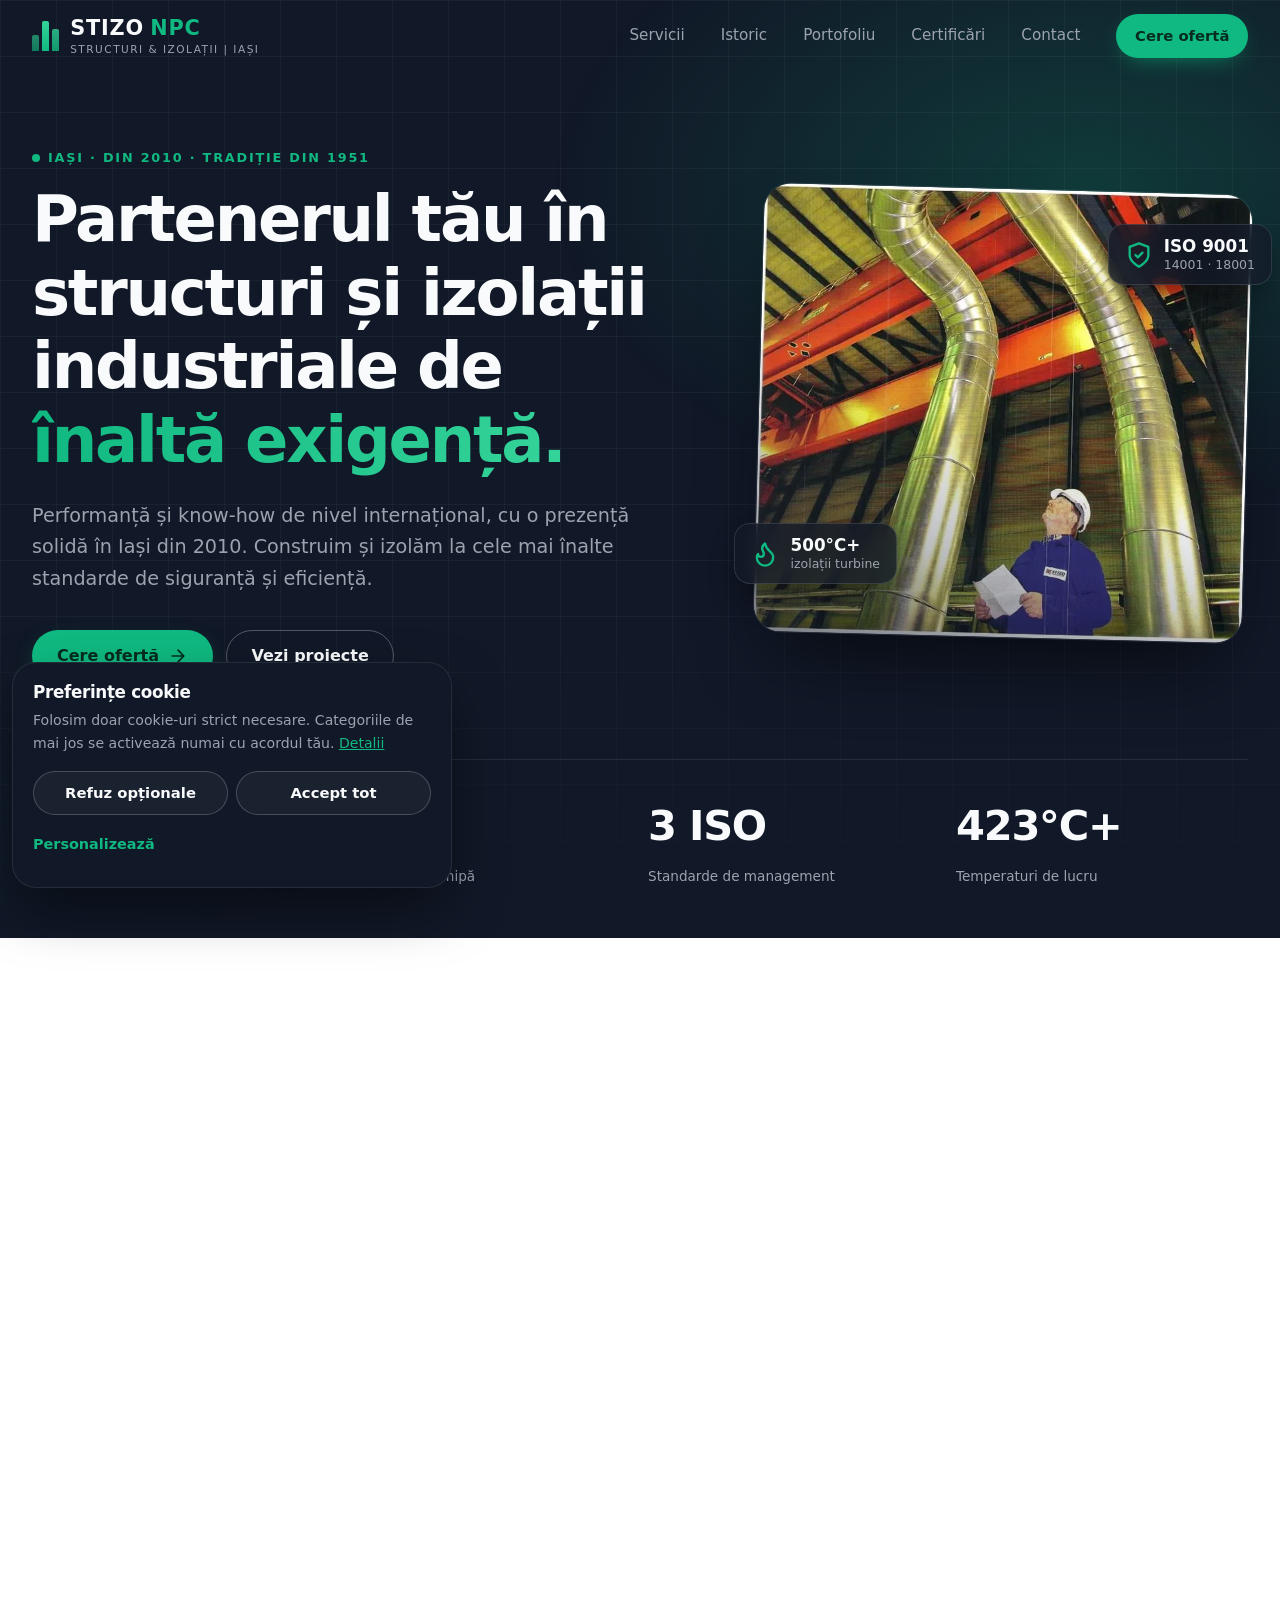
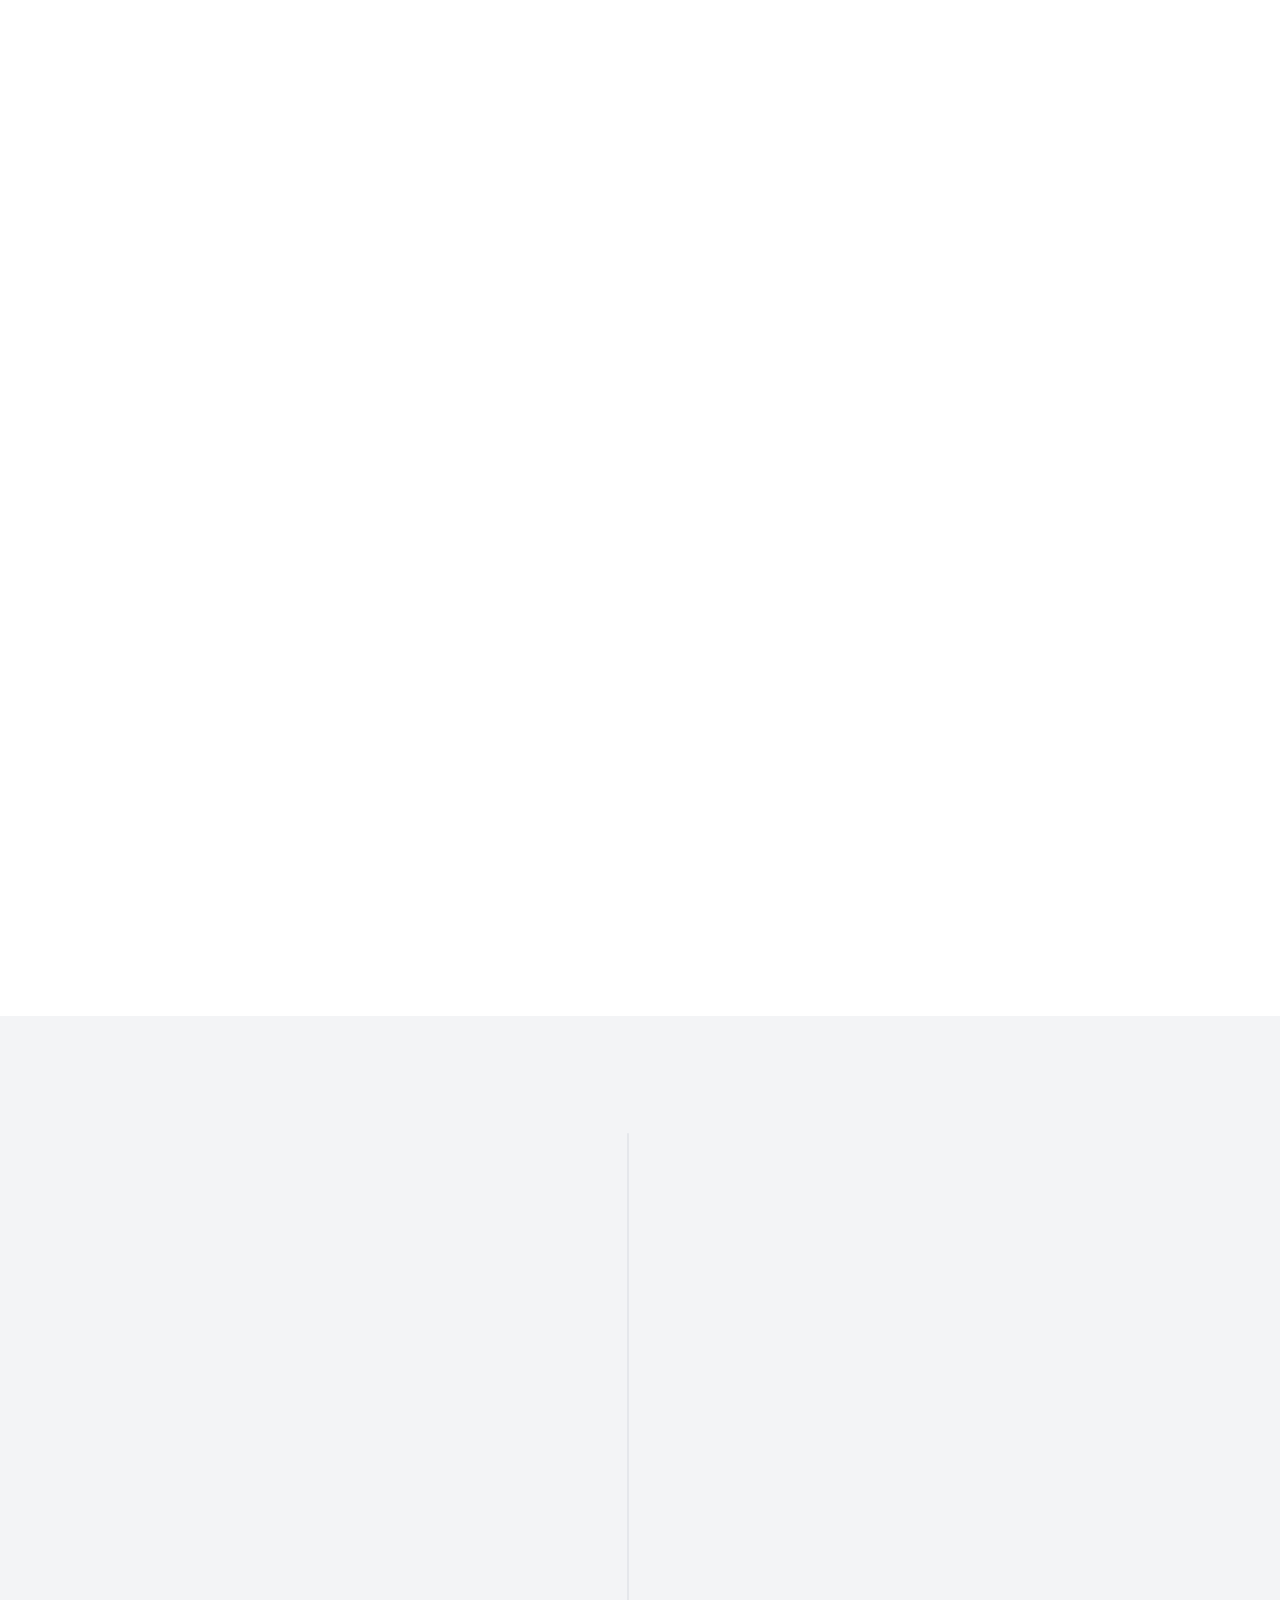
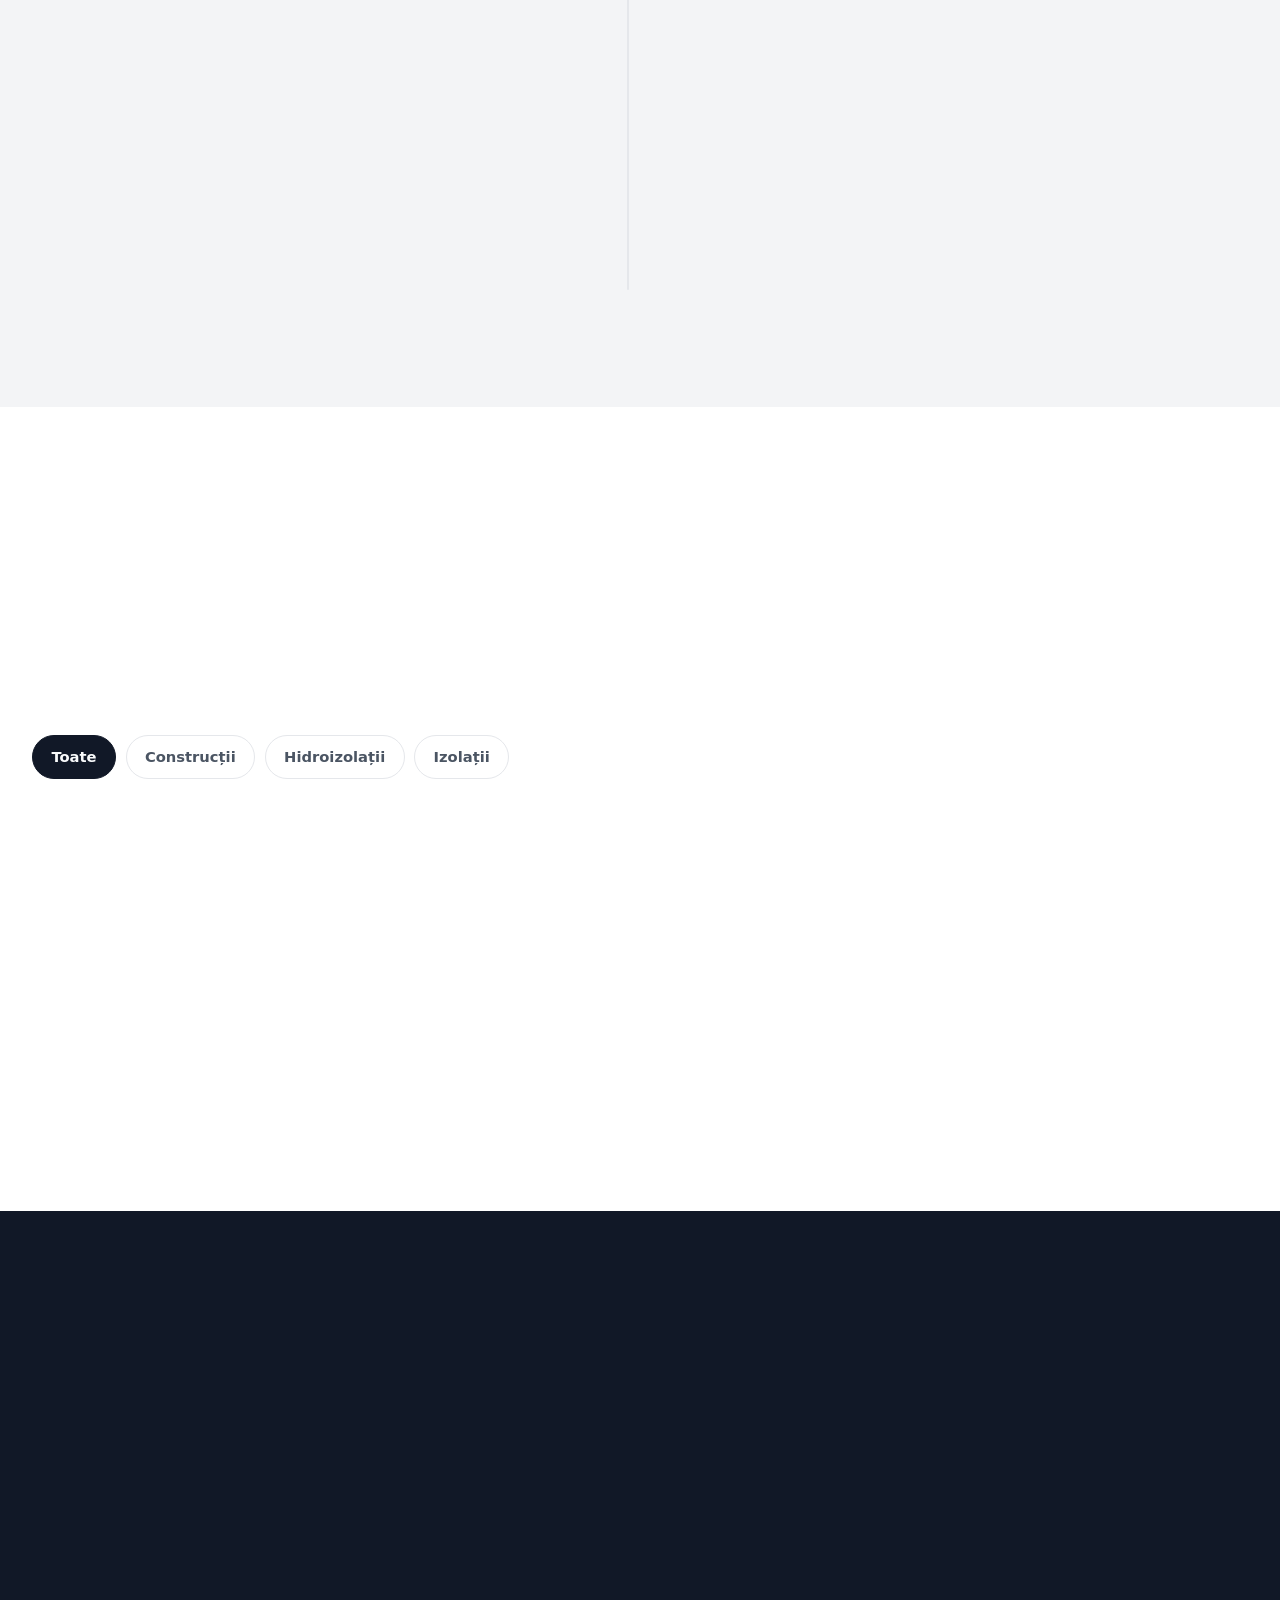
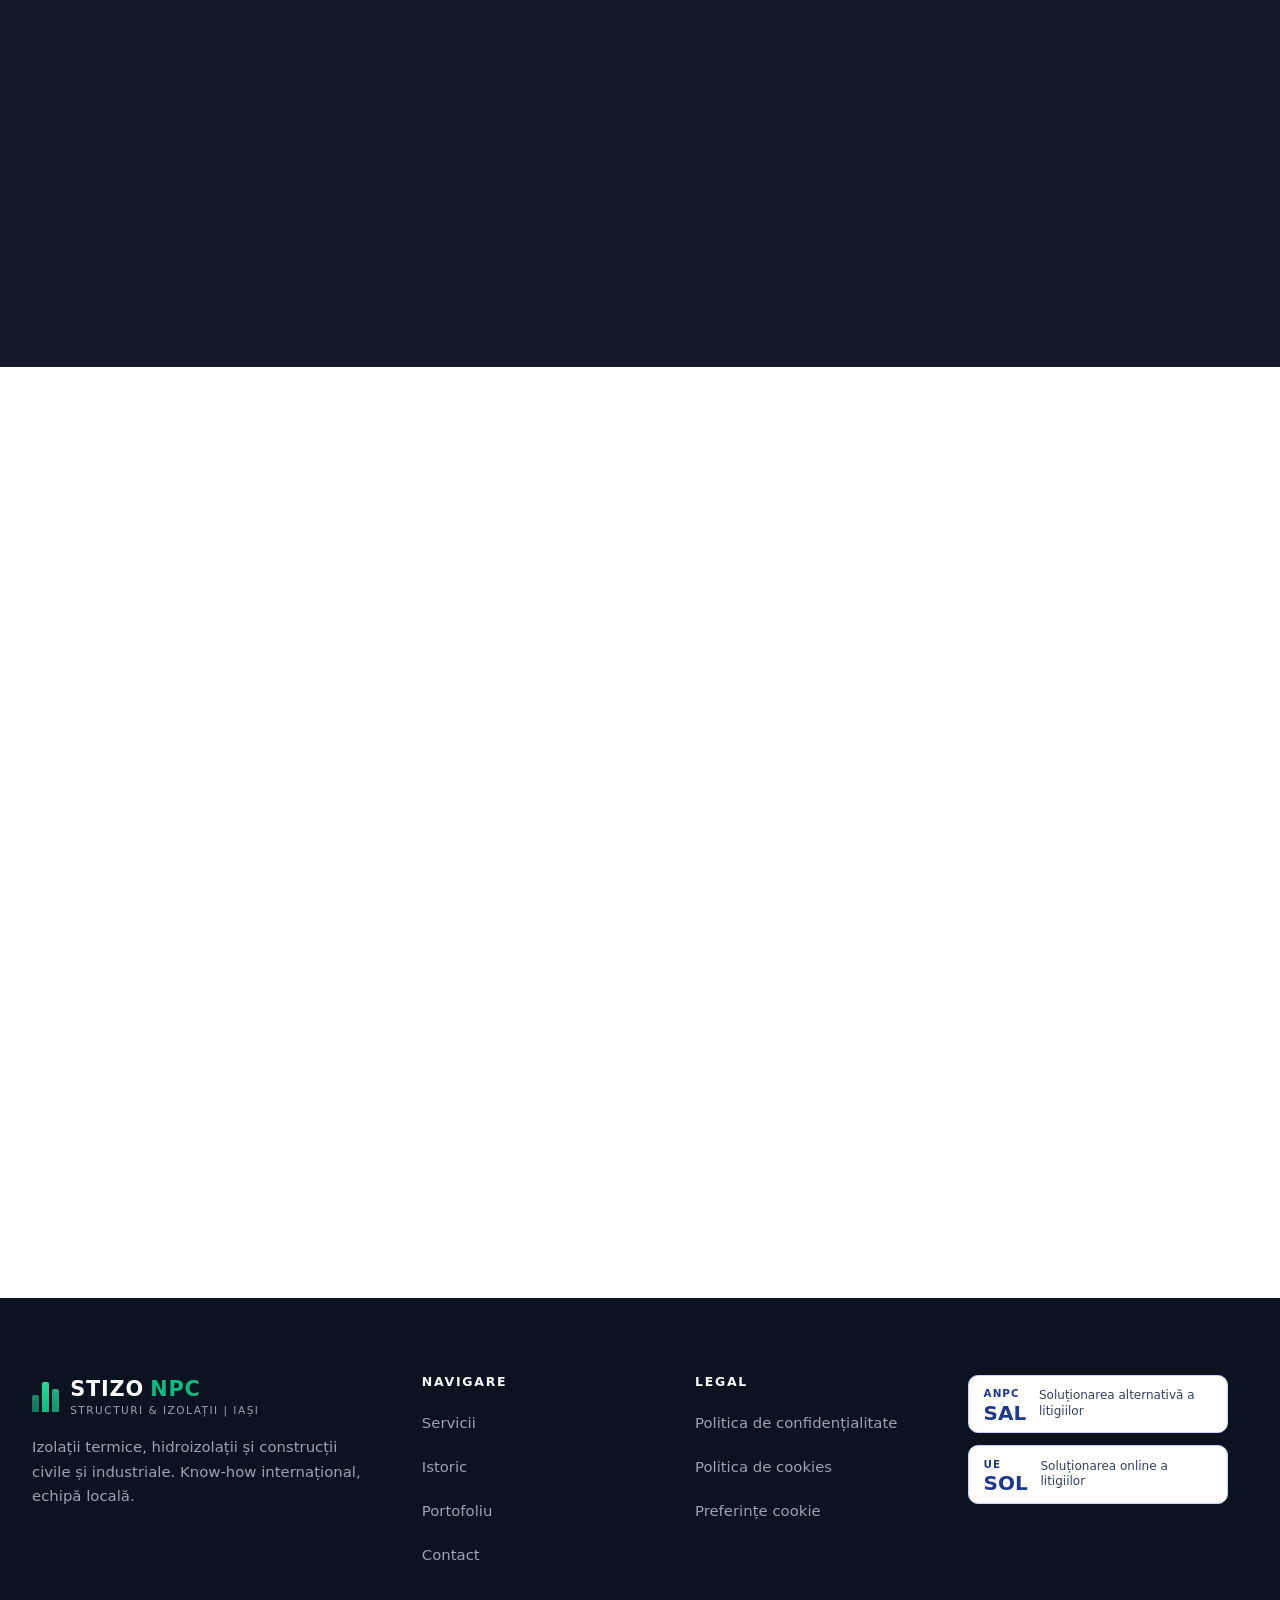
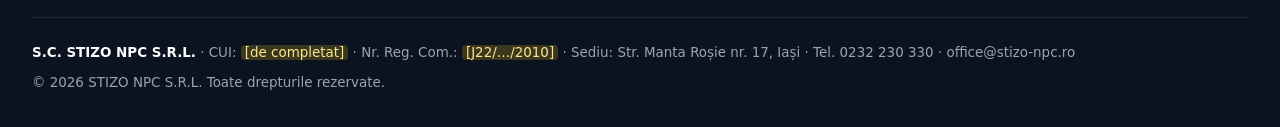
==== stizo-npc/index.html @ 478ee87b "Add STIZO NPC one-page static website Landing page for STIZO NPC Iași built from the company brochur" ====
<!DOCTYPE html>
<html lang="ro">
<head>
  <meta charset="UTF-8">
  <meta name="viewport" content="width=device-width, initial-scale=1">
  <title>STIZO NPC Iași – Izolații, hidroizolații și construcții</title>
  <meta name="description" content="STIZO NPC Iași: izolații termice industriale, hidroizolații și construcții la cheie. Know-how din 1951, peste 100 de specialiști, certificări ISO.">
  <meta name="theme-color" content="#111827">
  <link rel="canonical" href="https://www.stizo-npc.ro/">

  <!-- CSP de bază: doar resurse proprii + fonturi Google + serviciul de formular -->
  <meta http-equiv="Content-Security-Policy" content="default-src 'self'; img-src 'self' data:; style-src 'self' https://fonts.googleapis.com; font-src https://fonts.gstatic.com; script-src 'self'; connect-src https://api.web3forms.com; form-action https://api.web3forms.com; base-uri 'self'">

  <!-- Open Graph / Twitter -->
  <meta property="og:type" content="website">
  <meta property="og:locale" content="ro_RO">
  <meta property="og:site_name" content="STIZO NPC">
  <meta property="og:title" content="STIZO NPC – Structuri și izolații de înaltă exigență, Iași">
  <meta property="og:description" content="Izolații termice industriale, hidroizolații și construcții la cheie. Know-how internațional, prezență solidă în Iași din 2010.">
  <meta property="og:url" content="https://www.stizo-npc.ro/">
  <meta property="og:image" content="https://www.stizo-npc.ro/img/hero-izolatii-conducte.webp">
  <meta name="twitter:card" content="summary_large_image">

  <!-- Fonturi: preconnect ca să nu întârzie randarea textului -->
  <link rel="preconnect" href="https://fonts.googleapis.com">
  <link rel="preconnect" href="https://fonts.gstatic.com" crossorigin>
  <link rel="stylesheet" href="https://fonts.googleapis.com/css2?family=Inter:wght@400;500;600;700;800&display=swap">

  <!-- Imaginea hero e LCP-ul paginii: o cerem devreme -->
  <link rel="preload" as="image" href="img/hero-izolatii-conducte.webp" fetchpriority="high">
  <link rel="stylesheet" href="css/style.css">
  <script src="js/main.js" defer></script>

  <!-- Date structurate pentru Google (firmă locală) -->
  <script type="application/ld+json">
  {
    "@context": "https://schema.org",
    "@type": "GeneralContractor",
    "name": "STIZO NPC S.R.L.",
    "slogan": "Partenerul tău în structuri și izolații",
    "url": "https://www.stizo-npc.ro/",
    "image": "https://www.stizo-npc.ro/img/hero-izolatii-conducte.webp",
    "telephone": "+40232230330",
    "email": "office@stizo-npc.ro",
    "foundingDate": "2010",
    "numberOfEmployees": { "@type": "QuantitativeValue", "minValue": 100 },
    "address": {
      "@type": "PostalAddress",
      "streetAddress": "Str. Manta Roșie nr. 17",
      "addressLocality": "Iași",
      "addressRegion": "Iași",
      "addressCountry": "RO"
    },
    "areaServed": "RO",
    "knowsAbout": ["Izolații termice industriale", "Hidroizolații", "Izolații fonice", "Protecție contra incendiilor", "Protecție anticorozivă", "Construcții civile și industriale"]
  }
  </script>
</head>
<body>
  <a href="#main-content" class="skip-link">Sari la conținutul principal</a>

  <!-- Sprite SVG: iconițele se definesc o singură dată și se refolosesc cu <use> -->
  <svg width="0" height="0" class="sr-only" aria-hidden="true">
    <defs>
      <symbol id="i-flame" viewBox="0 0 24 24"><path d="M8.5 14.5A2.5 2.5 0 0 0 11 12c0-1.38-.5-2-1-3-1.07-2.14-.22-4.05 2-6 .5 2.5 2 4.9 4 6.5 2 1.6 3 3.5 3 5.5a7 7 0 1 1-14 0c0-1.15.43-2.29 1-3a2.5 2.5 0 0 0 2.5 2.5z"/></symbol>
      <symbol id="i-drop" viewBox="0 0 24 24"><path d="M12 22a7 7 0 0 0 7-7c0-2-1-3.9-3-5.5s-3.5-4-4-6.5c-.5 2.5-2 4.9-4 6.5C6 11.1 5 13 5 15a7 7 0 0 0 7 7z"/></symbol>
      <symbol id="i-building" viewBox="0 0 24 24"><path d="M6 22V4a2 2 0 0 1 2-2h8a2 2 0 0 1 2 2v18Z"/><path d="M6 12H4a2 2 0 0 0-2 2v6a2 2 0 0 0 2 2h2M18 9h2a2 2 0 0 1 2 2v9a2 2 0 0 1-2 2h-2M10 6h4M10 10h4M10 14h4M10 18h4"/></symbol>
      <symbol id="i-shield" viewBox="0 0 24 24"><path d="M12 22s8-4 8-10V5l-8-3-8 3v7c0 6 8 10 8 10"/><path d="m9 12 2 2 4-4"/></symbol>
      <symbol id="i-leaf" viewBox="0 0 24 24"><path d="M11 20A7 7 0 0 1 9.8 6.1C15.5 5 17 4.48 19 2c1 2 2 4.18 2 8 0 5.5-4.78 10-10 10Z"/><path d="M2 21c0-3 1.85-5.36 5.08-6C9.5 14.52 12 13 13 12"/></symbol>
      <symbol id="i-hat" viewBox="0 0 24 24"><path d="M2 18a1 1 0 0 0 1 1h18a1 1 0 0 0 1-1v-2a1 1 0 0 0-1-1H3a1 1 0 0 0-1 1v2zM10 10V5a1 1 0 0 1 1-1h2a1 1 0 0 1 1 1v5M4 15v-3a6 6 0 0 1 6-6M14 6a6 6 0 0 1 6 6v3"/></symbol>
      <symbol id="i-phone" viewBox="0 0 24 24"><path d="M22 16.92v3a2 2 0 0 1-2.18 2 19.8 19.8 0 0 1-8.63-3.07 19.5 19.5 0 0 1-6-6A19.8 19.8 0 0 1 2.12 4.18 2 2 0 0 1 4.11 2h3a2 2 0 0 1 2 1.72c.13.96.36 1.9.7 2.81a2 2 0 0 1-.45 2.11L8.09 9.91a16 16 0 0 0 6 6l1.27-1.27a2 2 0 0 1 2.11-.45c.91.34 1.85.57 2.81.7A2 2 0 0 1 22 16.92z"/></symbol>
      <symbol id="i-mail" viewBox="0 0 24 24"><rect width="20" height="16" x="2" y="4" rx="2"/><path d="m22 7-8.97 5.7a1.94 1.94 0 0 1-2.06 0L2 7"/></symbol>
      <symbol id="i-pin" viewBox="0 0 24 24"><path d="M20 10c0 6-8 12-8 12s-8-6-8-12a8 8 0 0 1 16 0Z"/><circle cx="12" cy="10" r="3"/></symbol>
      <symbol id="i-arrow" viewBox="0 0 24 24"><path d="M5 12h14M12 5l7 7-7 7"/></symbol>
      <symbol id="i-x" viewBox="0 0 24 24"><path d="M18 6 6 18M6 6l12 12"/></symbol>
      <symbol id="i-left" viewBox="0 0 24 24"><path d="m15 18-6-6 6-6"/></symbol>
      <symbol id="i-right" viewBox="0 0 24 24"><path d="m9 18 6-6-6-6"/></symbol>
      <symbol id="i-images" viewBox="0 0 24 24"><rect width="18" height="18" x="3" y="3" rx="2"/><circle cx="9" cy="9" r="2"/><path d="m21 15-3.09-3.09a2 2 0 0 0-2.82 0L6 21"/></symbol>
      <symbol id="i-check" viewBox="0 0 24 24"><path d="M20 6 9 17l-5-5"/></symbol>
    </defs>
  </svg>

  <!-- ============ NAVBAR ============ -->
  <header class="site-header" id="site-header">
    <div class="container nav">
      <a href="#top" class="logo" aria-label="STIZO NPC – început de pagină">
        <span class="logo-mark" aria-hidden="true"><span></span><span></span><span></span></span>
        <span class="logo-text">
          <span class="logo-name">STIZO<b>NPC</b></span>
          <span class="logo-tag">Structuri &amp; Izolații | Iași</span>
        </span>
      </a>

      <nav class="nav-menu" id="nav-menu" aria-label="Navigare principală">
        <ul>
          <li><a href="#servicii">Servicii</a></li>
          <li><a href="#istoric">Istoric</a></li>
          <li><a href="#portofoliu">Portofoliu</a></li>
          <li><a href="#certificari">Certificări</a></li>
          <li><a href="#contact">Contact</a></li>
        </ul>
        <a href="#contact" class="btn btn-primary btn-sm">Cere ofertă</a>
      </nav>

      <button class="burger" id="burger" type="button" aria-expanded="false" aria-controls="nav-menu" aria-label="Deschide meniul">
        <span></span><span></span><span></span>
      </button>
    </div>
  </header>

  <main id="main-content">

    <!-- ============ HERO ============ -->
    <section class="hero" id="top" aria-labelledby="hero-title">
      <div class="hero-bg" aria-hidden="true"></div>
      <div class="container hero-grid">
        <div class="hero-copy">
          <p class="eyebrow eyebrow-dark"><span class="dot" aria-hidden="true"></span> Iași · din 2010 · tradiție din 1951</p>
          <h1 id="hero-title">Partenerul tău în structuri și izolații industriale de <span class="hl">înaltă exigență.</span></h1>
          <p class="lead">Performanță și know-how de nivel internațional, cu o prezență solidă în Iași din 2010. Construim și izolăm la cele mai înalte standarde de siguranță și eficiență.</p>
          <div class="hero-cta">
            <a href="#contact" class="btn btn-primary">Cere ofertă <svg class="i" aria-hidden="true"><use href="#i-arrow"/></svg></a>
            <a href="#portofoliu" class="btn btn-ghost">Vezi proiecte</a>
          </div>
        </div>

        <div class="hero-visual">
          <figure class="hero-photo">
            <img src="img/hero-izolatii-conducte.webp" width="705" height="648" fetchpriority="high"
                 alt="Specialist STIZO verificând conducte industriale izolate cu manta metalică">
          </figure>
          <div class="float-card fc-1" aria-hidden="true">
            <svg class="i" aria-hidden="true"><use href="#i-flame"/></svg>
            <span><strong>500°C+</strong>izolații turbine</span>
          </div>
          <div class="float-card fc-2" aria-hidden="true">
            <svg class="i" aria-hidden="true"><use href="#i-shield"/></svg>
            <span><strong>ISO 9001</strong>14001 · 18001</span>
          </div>
        </div>
      </div>

      <!-- Bandă cu cifre cheie -->
      <div class="container">
        <dl class="stats">
          <div><dt>Rădăcini în izolații industriale</dt><dd>1951</dd></div>
          <div><dt>Specialiști în echipă</dt><dd><span data-count="100">100</span>+</dd></div>
          <div><dt>Standarde de management</dt><dd><span data-count="3">3</span> ISO</dd></div>
          <div><dt>Temperaturi de lucru</dt><dd><span data-count="500">500</span>°C+</dd></div>
        </dl>
      </div>
    </section>

    <!-- ============ SERVICII ============ -->
    <section class="section" id="servicii" aria-labelledby="servicii-title">
      <div class="container">
        <header class="section-head reveal">
          <p class="eyebrow">Ce facem</p>
          <h2 id="servicii-title">Trei piloni de expertiză</h2>
          <p class="section-lead">Exigențe înalte în materie de calitate, o profundă competență și o preocupare intensă — calități pe care clienții noștri se pot baza.</p>
        </header>

        <div class="bento">
          <article class="card service service-lg reveal">
            <div class="service-media">
              <img src="img/serv-izolatii.webp" width="746" height="326" loading="lazy" decoding="async"
                   alt="Schimbătoare de căldură industriale cu izolație termică și manta din aluminiu">
            </div>
            <div class="service-body">
              <span class="icon-badge"><svg class="i" aria-hidden="true"><use href="#i-flame"/></svg></span>
              <h3>Izolații specializate</h3>
              <p>Termoizolații industriale pentru conducte, rezervoare și turbine la temperaturi de peste 500°C — de la cochilii din fibre minerale și sticlă celulară până la spumă poliuretanică aplicată in situ.</p>
              <ul class="ticks">
                <li>Conducte, rezervoare, armături, instalații-cisternă</li>
                <li>Sisteme de încălzire însoțitoare pe conducte</li>
                <li>Izolații fonice și protecție contra incendiilor</li>
                <li>Protecție anticorozivă și izolații la fațade</li>
              </ul>
            </div>
          </article>

          <article class="card service reveal">
            <div class="service-media">
              <img src="img/serv-hidro.webp" width="346" height="233" loading="lazy" decoding="async"
                   alt="Aplicarea prin sudare a membranei bituminoase pe un acoperiș">
            </div>
            <div class="service-body">
              <span class="icon-badge"><svg class="i" aria-hidden="true"><use href="#i-drop"/></svg></span>
              <h3>Hidroizolații de înaltă exigență</h3>
              <p class="callout"><strong>90%</strong> din pagubele clădirilor vin din hidroizolare insuficientă.</p>
              <ul class="ticks">
                <li>Membrane bituminoase sudabile (poliester / fibră de sticlă)</li>
                <li>Folii PVC și EPDM rezistente la UV</li>
                <li>Acoperișuri industriale, terase, bazine, drenaj</li>
              </ul>
            </div>
          </article>

          <article class="card service reveal">
            <div class="service-media">
              <img src="img/serv-constructii.webp" width="402" height="255" loading="lazy" decoding="async"
                   alt="Clădire industrială cu fațadă din panouri roșii, executată la cheie">
            </div>
            <div class="service-body">
              <span class="icon-badge"><svg class="i" aria-hidden="true"><use href="#i-building"/></svg></span>
              <h3>Construcții &amp; reabilitări</h3>
              <p>Proiecte civile și industriale noi, „la cheie”, mici și mijlocii.</p>
              <ul class="ticks">
                <li>Consolidări și reparații structurale</li>
                <li>Pardoseli industriale, amenajări interioare</li>
                <li>Reabilitare fațade și acoperișuri, modernizări de instalații</li>
              </ul>
            </div>
          </article>
        </div>

        <!-- Procesul de lucru, preluat din mapa de prezentare -->
        <div class="process reveal">
          <h3 class="process-title">Prezenți la fața locului, cu prestații după cerințele clientului</h3>
          <ol class="steps">
            <li><span>01</span>Evaluare și inventariere</li>
            <li><span>02</span>Stabilirea cerințelor tehnice</li>
            <li><span>03</span>Planificare adaptată</li>
            <li><span>04</span>Instalare profesională</li>
            <li><span>05</span>Întreținere, reabilitare și mentenanță</li>
          </ol>
        </div>
      </div>
    </section>

    <!-- ============ ISTORIC ============ -->
    <section class="section section-alt" id="istoric" aria-labelledby="istoric-title">
      <div class="container history">
        <header class="section-head history-head reveal">
          <p class="eyebrow">Cine suntem</p>
          <h2 id="istoric-title">Șapte decenii de know-how, o echipă locală</h2>
          <p class="section-lead">STIZO NPC continuă tradiția unuia dintre cele mai vechi trusturi românești de izolații industriale, îmbogățită cu experiența unui grup european.</p>
          <figure class="history-photo">
            <img src="img/acoperis-industrial.webp" width="699" height="634" loading="lazy" decoding="async"
                 alt="Acoperiș industrial cu hidroizolație și luminatoare">
          </figure>
        </header>

        <ol class="timeline" id="timeline">
          <li class="tl-item reveal">
            <time class="tl-year" datetime="1951">1951</time>
            <h3>Fondarea Trustului de Lucrări Speciale București</h3>
            <p>Activitate principală: lucrările de izolații în industria chimică — rădăcinile noastre în izolații industriale.</p>
          </li>
          <li class="tl-item reveal">
            <time class="tl-year" datetime="1990">1990</time>
            <h3>Restructurare: ia ființă grupul G-STIZO</h3>
            <p>Trustul se reorganizează și își extinde aria de servicii specializate.</p>
          </li>
          <li class="tl-item reveal">
            <time class="tl-year" datetime="2008">2008</time>
            <h3>Integrare în VINCI Energies Germania</h3>
            <p>G+H Isolierung, companie din cadrul VINCI Energies Germania, preia ramura „Izolații” a grupului G-STIZO, care funcționează ca STIZO Industrial Services S.R.L.</p>
          </li>
          <li class="tl-item tl-now reveal">
            <time class="tl-year" datetime="2010">2010</time>
            <h3>Se înființează STIZO NPC în Iași</h3>
            <p>Societate independentă care beneficiază de întregul know-how internațional. Astăzi operăm cu un efectiv de <strong>peste 100 de salariați</strong>.</p>
          </li>
        </ol>
      </div>
    </section>

    <!-- ============ PORTOFOLIU ============ -->
    <section class="section" id="portofoliu" aria-labelledby="portofoliu-title">
      <div class="container">
        <header class="section-head reveal">
          <p class="eyebrow">Proiecte realizate</p>
          <h2 id="portofoliu-title">Referințe din Iași</h2>
          <p class="section-lead">Instituții publice, spitale, școli și clădiri rezidențiale. Apasă pe un proiect pentru galeria foto.</p>
        </header>

        <div class="filters" role="group" aria-label="Filtrează proiectele">
          <button type="button" class="chip is-active" data-filter="all" aria-pressed="true">Toate</button>
          <button type="button" class="chip" data-filter="constructii" aria-pressed="false">Construcții</button>
          <button type="button" class="chip" data-filter="hidro" aria-pressed="false">Hidroizolații</button>
          <button type="button" class="chip" data-filter="izolatii" aria-pressed="false">Izolații</button>
        </div>

        <ul class="projects" id="projects">
          <li class="project reveal" data-cat="constructii hidro">
            <button type="button" class="project-btn" data-gallery="isj-1,isj-2,isj-3,isj-4,isj-5,isj-6" data-title="Inspectoratul Școlar Județean Iași">
              <span class="project-media">
                <img src="img/isj-1.webp" width="631" height="423" loading="lazy" decoding="async" alt="">
                <span class="badge">Amenajări &amp; finisaje</span>
                <span class="project-count"><svg class="i" aria-hidden="true"><use href="#i-images"/></svg>6</span>
              </span>
              <span class="project-info">
                <span class="project-title">Inspectoratul Școlar Județean Iași</span>
                <span class="project-desc">Amenajări și finisaje premium, izolație terasă</span>
              </span>
            </button>
          </li>
          <li class="project reveal" data-cat="constructii hidro">
            <button type="button" class="project-btn" data-gallery="cni-1,cni-2,cni-3,cni-4,cni-5,cni-6,cni-7,cni-8" data-title="Colegiul Național Iași">
              <span class="project-media">
                <img src="img/cni-1.webp" width="440" height="330" loading="lazy" decoding="async" alt="">
                <span class="badge">Reparații capitale</span>
                <span class="project-count"><svg class="i" aria-hidden="true"><use href="#i-images"/></svg>8</span>
              </span>
              <span class="project-info">
                <span class="project-title">Colegiul Național Iași</span>
                <span class="project-desc">Reparații capitale și izolație terasă</span>
              </span>
            </button>
          </li>
          <li class="project reveal" data-cat="hidro">
            <button type="button" class="project-btn" data-gallery="chimie-1" data-title="Facultatea de Chimie Iași">
              <span class="project-media">
                <img src="img/chimie-1.webp" width="1200" height="901" loading="lazy" decoding="async" alt="">
                <span class="badge">Hidroizolație terasă</span>
              </span>
              <span class="project-info">
                <span class="project-title">Facultatea de Chimie Iași</span>
                <span class="project-desc">Hidroizolație terasă de anvergură</span>
              </span>
            </button>
          </li>
          <li class="project reveal" data-cat="izolatii hidro">
            <button type="button" class="project-btn" data-gallery="spital-1,spital-2,spital-3,spital-4,spital-5" data-title="Spitalul de Recuperare Iași – piscină">
              <span class="project-media">
                <img src="img/spital-1.webp" width="1200" height="876" loading="lazy" decoding="async" alt="">
                <span class="badge">Izolație hidro-termică</span>
                <span class="project-count"><svg class="i" aria-hidden="true"><use href="#i-images"/></svg>5</span>
              </span>
              <span class="project-info">
                <span class="project-title">Spitalul de Recuperare Iași</span>
                <span class="project-desc">Izolație hidro-termică piscină</span>
              </span>
            </button>
          </li>
          <li class="project reveal" data-cat="constructii">
            <button type="button" class="project-btn" data-gallery="carp-1,carp-2,carp-3,carp-4,carp-5" data-title="Casa de Ajutor Reciproc a Pensionarilor">
              <span class="project-media">
                <img src="img/carp-1.webp" width="1200" height="900" loading="lazy" decoding="async" alt="">
                <span class="badge">Reabilitare &amp; extindere</span>
                <span class="project-count"><svg class="i" aria-hidden="true"><use href="#i-images"/></svg>5</span>
              </span>
              <span class="project-info">
                <span class="project-title">Casa de Ajutor Reciproc a Pensionarilor</span>
                <span class="project-desc">Reabilitare, acces cu rampă, amenajări interioare</span>
              </span>
            </button>
          </li>
          <li class="project reveal" data-cat="constructii">
            <button type="button" class="project-btn" data-gallery="sgi-1,sgi-2,sgi-3,sgi-4" data-title="Str. Sergent Grigore Ioan, Iași">
              <span class="project-media">
                <img src="img/sgi-1.webp" width="312" height="234" loading="lazy" decoding="async" alt="">
                <span class="badge">Reabilitare</span>
                <span class="project-count"><svg class="i" aria-hidden="true"><use href="#i-images"/></svg>4</span>
              </span>
              <span class="project-info">
                <span class="project-title">Str. Sergent Grigore Ioan</span>
                <span class="project-desc">Reabilitare fațade și tâmplărie</span>
              </span>
            </button>
          </li>
          <li class="project reveal" data-cat="hidro">
            <button type="button" class="project-btn" data-gallery="lefter-1,lefter-2,lefter-3,lefter-4" data-title="Casa Lefter – Str. Baș Ceauș, Iași">
              <span class="project-media">
                <img src="img/lefter-1.webp" width="312" height="234" loading="lazy" decoding="async" alt="">
                <span class="badge">Hidroizolație</span>
                <span class="project-count"><svg class="i" aria-hidden="true"><use href="#i-images"/></svg>4</span>
              </span>
              <span class="project-info">
                <span class="project-title">Casa Lefter, Str. Baș Ceauș</span>
                <span class="project-desc">Hidroizolație acoperiș terasă</span>
              </span>
            </button>
          </li>
          <li class="project reveal" data-cat="constructii">
            <button type="button" class="project-btn" data-gallery="copou-1,copou-2,copou-3,copou-4" data-title="Grup sanitar public – Grădina Copou">
              <span class="project-media">
                <img src="img/copou-1.webp" width="312" height="234" loading="lazy" decoding="async" alt="">
                <span class="badge">La cheie</span>
                <span class="project-count"><svg class="i" aria-hidden="true"><use href="#i-images"/></svg>4</span>
              </span>
              <span class="project-info">
                <span class="project-title">Grup sanitar public Copou</span>
                <span class="project-desc">Construcție nouă și finisaje</span>
              </span>
            </button>
          </li>
        </ul>
      </div>
    </section>

    <!-- ============ CERTIFICĂRI ============ -->
    <section class="section section-dark" id="certificari" aria-labelledby="cert-title">
      <div class="container">
        <header class="section-head reveal">
          <p class="eyebrow eyebrow-dark">Standard integrat</p>
          <h2 id="cert-title">Un sistem de management integrat, pentru siguranța dumneavoastră</h2>
        </header>
        <ul class="certs">
          <li class="cert reveal">
            <span class="seal" aria-hidden="true"><svg class="i"><use href="#i-check"/></svg></span>
            <p class="cert-code">SR EN ISO 9001</p>
            <h3>Calitate</h3>
            <p>Procese controlate și îmbunătățire continuă pe fiecare lucrare.</p>
          </li>
          <li class="cert reveal">
            <span class="seal" aria-hidden="true"><svg class="i"><use href="#i-leaf"/></svg></span>
            <p class="cert-code">SR EN ISO 14001</p>
            <h3>Protecția mediului</h3>
            <p>Materiale compatibile cu mediul și folosirea rațională a resurselor.</p>
          </li>
          <li class="cert reveal">
            <span class="seal" aria-hidden="true"><svg class="i"><use href="#i-hat"/></svg></span>
            <p class="cert-code">SR OHSAS 18001</p>
            <h3>Sănătate și securitate operațională</h3>
            <p>Proceduri stricte de siguranță pe șantier și în mediul industrial.</p>
          </li>
        </ul>
      </div>
    </section>

    <!-- ============ CONTACT ============ -->
    <section class="section" id="contact" aria-labelledby="contact-title">
      <div class="container contact">
        <div class="contact-form-wrap reveal">
          <p class="eyebrow">Contact rapid</p>
          <h2 id="contact-title">Cere o ofertă</h2>
          <p class="section-lead">Descrie-ne pe scurt lucrarea. Venim la fața locului pentru evaluare.</p>

          <!-- Web3Forms: înlocuiește valoarea access_key cu cheia primită pe web3forms.com -->
          <form class="form" id="contact-form" action="https://api.web3forms.com/submit" method="POST" novalidate>
            <input type="hidden" name="access_key" value="YOUR_ACCESS_KEY_HERE">
            <input type="hidden" name="subject" value="Cerere ofertă – site STIZO NPC">
            <input type="hidden" name="from_name" value="Site STIZO NPC">

            <!-- Honeypot: oamenii nu-l văd, roboții îl completează -->
            <div class="hp" aria-hidden="true">
              <label for="f-company-site">Nu completați</label>
              <input type="text" id="f-company-site" name="botcheck" tabindex="-1" autocomplete="off">
            </div>

            <div class="form-row">
              <div class="field">
                <label for="f-name">Nume <span class="req" aria-hidden="true">*</span></label>
                <input id="f-name" name="name" type="text" autocomplete="name" required>
              </div>
              <div class="field">
                <label for="f-phone">Telefon <span class="req" aria-hidden="true">*</span></label>
                <input id="f-phone" name="phone" type="tel" autocomplete="tel" inputmode="tel" pattern="[0-9 +().\-]{9,}" required>
              </div>
            </div>
            <div class="field">
              <label for="f-email">Email <span class="req" aria-hidden="true">*</span></label>
              <input id="f-email" name="email" type="email" autocomplete="email" required>
            </div>
            <div class="field">
              <label for="f-msg">Mesaj <span class="req" aria-hidden="true">*</span></label>
              <textarea id="f-msg" name="message" rows="5" required placeholder="Tipul lucrării, suprafața aproximativă, localitatea…"></textarea>
            </div>
            <div class="check">
              <input id="f-gdpr" name="gdpr" type="checkbox" required>
              <label for="f-gdpr">Sunt de acord cu prelucrarea datelor conform <a href="politica-confidentialitate.html">Politicii de confidențialitate</a>.</label>
            </div>
            <button type="submit" class="btn btn-primary btn-block">Trimite cererea <svg class="i" aria-hidden="true"><use href="#i-arrow"/></svg></button>
            <p class="form-status" id="form-status" role="status" aria-live="polite"></p>
          </form>
        </div>

        <aside class="contact-card reveal" aria-label="Date de contact">
          <h3>STIZO NPC S.R.L.</h3>
          <ul class="contact-list">
            <li>
              <span class="icon-badge"><svg class="i" aria-hidden="true"><use href="#i-pin"/></svg></span>
              <span><strong>Adresă</strong>Str. Manta Roșie nr. 17 (în incinta SC Electroconstrucția-ELCO SA), Iași</span>
            </li>
            <li>
              <span class="icon-badge"><svg class="i" aria-hidden="true"><use href="#i-phone"/></svg></span>
              <span><strong>Telefon / fax</strong><a href="tel:+40232230330">0232 230 330</a></span>
            </li>
            <li>
              <span class="icon-badge"><svg class="i" aria-hidden="true"><use href="#i-phone"/></svg></span>
              <span><strong>Mobil</strong><a href="tel:+40744542521">0744 542 521</a></span>
            </li>
            <li>
              <span class="icon-badge"><svg class="i" aria-hidden="true"><use href="#i-mail"/></svg></span>
              <span><strong>Email</strong><a href="mailto:office@stizo-npc.ro">office@stizo-npc.ro</a></span>
            </li>
          </ul>
          <a class="btn btn-ghost-dark btn-block" href="https://www.google.com/maps/search/?api=1&amp;query=Strada+Manta+Ro%C8%99ie+17+Ia%C8%99i" target="_blank" rel="noopener noreferrer">
            Deschide în Google Maps <svg class="i" aria-hidden="true"><use href="#i-arrow"/></svg>
          </a>
        </aside>
      </div>
    </section>
  </main>

  <!-- ============ FOOTER ============ -->
  <footer class="site-footer">
    <div class="container footer-grid">
      <div>
        <a href="#top" class="logo logo-footer" aria-label="STIZO NPC – început de pagină">
          <span class="logo-mark" aria-hidden="true"><span></span><span></span><span></span></span>
          <span class="logo-text">
            <span class="logo-name">STIZO<b>NPC</b></span>
            <span class="logo-tag">Structuri &amp; Izolații | Iași</span>
          </span>
        </a>
        <p class="footer-about">Izolații termice, hidroizolații și construcții civile și industriale. Know-how internațional, echipă locală.</p>
      </div>
      <nav aria-label="Navigare subsol">
        <h2 class="footer-h">Navigare</h2>
        <ul class="footer-links">
          <li><a href="#servicii">Servicii</a></li>
          <li><a href="#istoric">Istoric</a></li>
          <li><a href="#portofoliu">Portofoliu</a></li>
          <li><a href="#contact">Contact</a></li>
        </ul>
      </nav>
      <nav aria-label="Informații legale">
        <h2 class="footer-h">Legal</h2>
        <ul class="footer-links">
          <li><a href="politica-confidentialitate.html">Politica de confidențialitate</a></li>
          <li><a href="politica-cookies.html">Politica de cookies</a></li>
          <li><button type="button" class="link-btn" data-open-cookies>Preferințe cookie</button></li>
        </ul>
      </nav>
      <!-- Pictograme ANPC SAL/SOL (Ordin ANPC 449/2022) – înlocuiește cu imaginile oficiale de pe anpc.ro -->
      <div class="anpc">
        <a href="https://reclamatiisal.anpc.ro/" target="_blank" rel="noopener noreferrer" class="anpc-badge">
          <small>ANPC</small><strong>SAL</strong><span>Soluționarea alternativă a litigiilor</span>
        </a>
        <a href="https://ec.europa.eu/consumers/odr" target="_blank" rel="noopener noreferrer" class="anpc-badge">
          <small>UE</small><strong>SOL</strong><span>Soluționarea online a litigiilor</span>
        </a>
      </div>
    </div>
    <!-- Identificare comercială – Legea 365/2002, art. 5 -->
    <div class="container footer-legal">
      <p><strong>S.C. STIZO NPC S.R.L.</strong> · CUI: <mark>[de completat]</mark> · Nr. Reg. Com.: <mark>[J22/…/2010]</mark> · Sediu: Str. Manta Roșie nr. 17, Iași · Tel. 0232 230 330 · office@stizo-npc.ro</p>
      <p>© <span id="year">2026</span> STIZO NPC S.R.L. Toate drepturile rezervate.</p>
    </div>
  </footer>

  <!-- ============ GALERIE (lightbox nativ cu <dialog>) ============ -->
  <dialog class="lightbox" id="lightbox" aria-labelledby="lb-title">
    <div class="lb-top">
      <p class="lb-title" id="lb-title"></p>
      <p class="lb-counter" id="lb-counter" aria-live="polite"></p>
      <button type="button" class="lb-btn" data-lb="close" aria-label="Închide galeria"><svg class="i" aria-hidden="true"><use href="#i-x"/></svg></button>
    </div>
    <figure class="lb-stage">
      <img id="lb-img" src="" alt="">
    </figure>
    <button type="button" class="lb-btn lb-prev" data-lb="prev" aria-label="Fotografia anterioară"><svg class="i" aria-hidden="true"><use href="#i-left"/></svg></button>
    <button type="button" class="lb-btn lb-next" data-lb="next" aria-label="Fotografia următoare"><svg class="i" aria-hidden="true"><use href="#i-right"/></svg></button>
  </dialog>

  <!-- ============ CONSIMȚĂMÂNT COOKIE (granular) ============ -->
  <section class="cookie" id="cookie" aria-labelledby="cookie-title" hidden>
    <h2 id="cookie-title">Preferințe cookie</h2>
    <p>Folosim doar cookie-uri strict necesare. Categoriile de mai jos se activează numai cu acordul tău. <a href="politica-cookies.html">Detalii</a></p>
    <form class="cookie-form" id="cookie-form">
      <div class="cookie-actions">
        <button type="button" class="btn btn-ghost-dark btn-sm" data-consent="reject">Refuz opționale</button>
        <button type="button" class="btn btn-ghost-dark btn-sm" data-consent="all">Accept tot</button>
      </div>
      <details class="cookie-more">
        <summary>Personalizează</summary>
        <label class="toggle"><input type="checkbox" checked disabled> <span>Necesare</span><small>mereu active</small></label>
        <label class="toggle"><input type="checkbox" name="analytics"> <span>Analitice</span><small>statistici anonime de trafic</small></label>
        <label class="toggle"><input type="checkbox" name="marketing"> <span>Marketing</span><small>reclame personalizate</small></label>
        <button type="submit" class="btn btn-primary btn-sm btn-block">Salvează alegerea</button>
      </details>
    </form>
  </section>
  <button type="button" class="cookie-fab" data-open-cookies aria-label="Preferințe cookie" hidden>
    <svg class="i" viewBox="0 0 24 24" aria-hidden="true"><path d="M12 2a10 10 0 1 0 10 10 4 4 0 0 1-5-5 4 4 0 0 1-5-5"/><path d="M8.5 8.5h.01M16 15.5h.01M12 12h.01M11 17h.01M7 14h.01"/></svg>
  </button>
</body>
</html>
---- stizo-npc/css/style.css ----
/* =========================================================
   STIZO NPC – stiluri site
   Tokenii de mai jos sunt singurul loc unde se schimbă culori,
   fonturi și spațieri. light-dark() comută automat secțiunile
   luminoase pe tema închisă a sistemului vizitatorului.
   ========================================================= */
:root {
  color-scheme: light dark;

  /* Paleta de brand (fixă) */
  --ink: #111827;          /* antracit – fundaluri închise */
  --ink-2: #1f2937;
  --ink-deep: #0b1220;     /* footer */
  --mint: #10b981;         /* accent – CTA și elemente cheie */
  --mint-hover: #34d399;
  --mint-ink: #062b1f;     /* text pe butonul mint (contrast ~8:1) */
  --on-dark: #f9fafb;
  --on-dark-muted: #9ca3af;  /* ~7:1 pe antracit */
  --line-dark: rgb(255 255 255 / .09);

  /* Suprafețe care se adaptează la tema sistemului */
  --bg: light-dark(#ffffff, #0f172a);
  --bg-alt: light-dark(#f3f4f6, #111a2e);
  --surface: light-dark(#ffffff, #16213a);
  --text: light-dark(#111827, #f3f4f6);
  --text-muted: light-dark(#4b5563, #a3acb9);
  --line: light-dark(#e5e7eb, #24304a);
  --mint-text: light-dark(#047857, #34d399);   /* mint lizibil ca text (≥4.5:1) */
  --mint-soft: light-dark(#d1fae5, rgb(16 185 129 / .16));

  /* Tipografie */
  --font: "Inter", system-ui, -apple-system, "Segoe UI", Roboto, sans-serif;
  --fs-h1: clamp(2.1rem, 1.3rem + 3.4vw, 4rem);
  --fs-h2: clamp(1.7rem, 1.2rem + 2vw, 2.75rem);
  --fs-lead: clamp(1.02rem, .95rem + .35vw, 1.2rem);

  /* Spațieri, raze, umbre, mișcare */
  --gutter: clamp(16px, 4vw, 32px);
  --section-y: clamp(64px, 6vw + 32px, 128px);
  --r-sm: 10px;
  --r-md: 16px;
  --r-lg: 24px;
  --shadow: 0 1px 2px rgb(0 0 0 / .05), 0 8px 24px -8px rgb(17 24 39 / .12);
  --shadow-xl: 0 24px 48px -16px rgb(17 24 39 / .28);
  --ease: cubic-bezier(.4, 0, .2, 1);
  --t-fast: 200ms;
  --t: 300ms;
  --header-h: 72px;
}

/* ---------- Reset minimal ---------- */
*, *::before, *::after { box-sizing: border-box; }
* { margin: 0; }
html { scroll-behavior: smooth; scroll-padding-top: calc(var(--header-h) + 16px); -webkit-text-size-adjust: 100%; }
body {
  font-family: var(--font);
  font-size: 1rem;
  line-height: 1.65;
  color: var(--text);
  background: var(--bg);
  -webkit-font-smoothing: antialiased;
  text-rendering: optimizeLegibility;
  overflow-x: clip;
}
img, svg { display: block; max-width: 100%; }
img { height: auto; }
ul, ol { padding: 0; list-style: none; }
a { color: inherit; }
button, input, textarea { font: inherit; color: inherit; }
button { cursor: pointer; }
h1, h2, h3 { line-height: 1.15; letter-spacing: -.02em; text-wrap: balance; }
p { text-wrap: pretty; }

/* Focus vizibil pentru navigarea cu tastatura */
:focus-visible { outline: 3px solid var(--mint); outline-offset: 3px; border-radius: 4px; }

.sr-only { position: absolute; width: 1px; height: 1px; overflow: hidden; clip: rect(0 0 0 0); white-space: nowrap; }
.container { width: min(100% - 2 * var(--gutter), 1240px); margin-inline: auto; }
.i { width: 1.25em; height: 1.25em; fill: none; stroke: currentColor; stroke-width: 2; stroke-linecap: round; stroke-linejoin: round; flex: none; }

.skip-link {
  position: fixed; top: 12px; left: 12px; z-index: 1000;
  padding: 12px 18px; border-radius: var(--r-sm);
  background: var(--mint); color: var(--mint-ink); font-weight: 700; text-decoration: none;
  transform: translateY(-200%); transition: transform var(--t-fast) var(--ease);
}
.skip-link:focus { transform: none; }

/* ---------- Butoane ---------- */
.btn {
  display: inline-flex; align-items: center; justify-content: center; gap: .55rem;
  min-height: 48px; padding: .75rem 1.5rem;
  border: 1px solid transparent; border-radius: 999px;
  font-weight: 600; font-size: 1rem; text-decoration: none; white-space: nowrap;
  transition: transform var(--t) var(--ease), background-color var(--t) var(--ease),
              border-color var(--t) var(--ease), color var(--t) var(--ease), box-shadow var(--t) var(--ease);
}
.btn .i { transition: transform var(--t) var(--ease); }
.btn:hover .i { transform: translateX(3px); }
.btn-primary { background: var(--mint); color: var(--mint-ink); box-shadow: 0 8px 24px -10px rgb(16 185 129 / .7); }
.btn-primary:hover { background: var(--mint-hover); transform: translateY(-2px) scale(1.02); box-shadow: 0 14px 30px -10px rgb(16 185 129 / .75); }
.btn-ghost { border-color: rgb(255 255 255 / .28); color: var(--on-dark); }
.btn-ghost:hover { border-color: var(--mint); color: var(--mint-hover); transform: translateY(-2px); }
.btn-ghost-dark { border-color: rgb(255 255 255 / .2); color: var(--on-dark); background: rgb(255 255 255 / .04); }
.btn-ghost-dark:hover { border-color: var(--mint); color: var(--mint-hover); }
.btn-sm { min-height: 44px; padding: .5rem 1.1rem; font-size: .925rem; }
.btn-block { width: 100%; }

/* ---------- Logo text (vectorial, fără imagine) ---------- */
.logo { display: inline-flex; align-items: center; gap: .7rem; text-decoration: none; color: var(--on-dark); min-height: 44px; }
.logo-mark { display: flex; align-items: flex-end; gap: 3px; height: 30px; }
.logo-mark span { width: 7px; border-radius: 2px 2px 0 0; background: linear-gradient(var(--mint-hover), var(--mint)); }
.logo-mark span:nth-child(1) { height: 55%; opacity: .6; }
.logo-mark span:nth-child(2) { height: 100%; }
.logo-mark span:nth-child(3) { height: 75%; opacity: .8; }
.logo-text { display: flex; flex-direction: column; line-height: 1; }
.logo-name { font-weight: 800; font-size: 1.3rem; letter-spacing: .04em; }
.logo-name b { font-weight: 800; color: var(--mint); margin-left: .3em; }
.logo-tag { margin-top: 5px; font-size: .66rem; font-weight: 500; letter-spacing: .14em; text-transform: uppercase; color: var(--on-dark-muted); }

/* ---------- Header / navigare ---------- */
.site-header {
  position: fixed; inset: 0 0 auto; z-index: 50; height: var(--header-h);
  color: var(--on-dark);
  transition: background-color var(--t) var(--ease), box-shadow var(--t) var(--ease), backdrop-filter var(--t) var(--ease);
}
.site-header.is-scrolled {
  background: rgb(17 24 39 / .78);
  backdrop-filter: blur(14px) saturate(140%);
  -webkit-backdrop-filter: blur(14px) saturate(140%);
  box-shadow: 0 1px 0 var(--line-dark);
}
.nav { height: 100%; display: flex; align-items: center; justify-content: space-between; gap: 1rem; }
.nav-menu ul { display: flex; flex-direction: column; }
.nav-menu ul a {
  display: flex; align-items: center; min-height: 48px; padding-inline: .25rem;
  text-decoration: none; font-weight: 500; color: var(--on-dark-muted);
  transition: color var(--t-fast) var(--ease);
}
.nav-menu ul a:hover, .nav-menu ul a[aria-current="true"] { color: var(--on-dark); }

/* Meniu mobil: panou care coboară sub header */
.nav-menu {
  position: fixed; top: var(--header-h); left: 0; right: 0;
  padding: 1rem var(--gutter) 1.5rem;
  background: rgb(17 24 39 / .97); backdrop-filter: blur(14px); -webkit-backdrop-filter: blur(14px);
  border-bottom: 1px solid var(--line-dark);
  display: grid; gap: 1rem;
  opacity: 0; visibility: hidden; transform: translateY(-8px);
  transition: opacity var(--t) var(--ease), transform var(--t) var(--ease), visibility 0s linear var(--t);
}
.nav-menu.is-open { opacity: 1; visibility: visible; transform: none; transition-delay: 0s; }
.nav-menu ul a { font-size: 1.1rem; border-bottom: 1px solid var(--line-dark); }

.burger { width: 48px; height: 48px; display: grid; place-content: center; gap: 5px; background: none; border: 0; border-radius: var(--r-sm); }
.burger span { width: 22px; height: 2px; border-radius: 2px; background: var(--on-dark); transition: transform var(--t) var(--ease), opacity var(--t-fast) var(--ease); }
.burger[aria-expanded="true"] span:nth-child(1) { transform: translateY(7px) rotate(45deg); }
.burger[aria-expanded="true"] span:nth-child(2) { opacity: 0; }
.burger[aria-expanded="true"] span:nth-child(3) { transform: translateY(-7px) rotate(-45deg); }

@media (min-width: 960px) {
  .burger { display: none; }
  .nav-menu {
    position: static; padding: 0; background: none; border: 0; backdrop-filter: none; -webkit-backdrop-filter: none;
    display: flex; align-items: center; gap: 2rem;
    opacity: 1; visibility: visible; transform: none;
  }
  .nav-menu ul { flex-direction: row; gap: 1.75rem; }
  .nav-menu ul a { font-size: .95rem; border: 0; position: relative; }
  /* Subliniere care crește din stânga la hover */
  .nav-menu ul a::after {
    content: ""; position: absolute; left: .25rem; right: .25rem; bottom: 10px; height: 2px; border-radius: 2px;
    background: var(--mint); transform: scaleX(0); transform-origin: left; transition: transform var(--t) var(--ease);
  }
  .nav-menu ul a:hover::after, .nav-menu ul a[aria-current="true"]::after { transform: scaleX(1); }
}

/* ---------- Elemente comune de secțiune ---------- */
.section { padding-block: var(--section-y); background: var(--bg); }
.section-alt { background: var(--bg-alt); }
.section-dark { background: var(--ink); color: var(--on-dark); }
.section-head { max-width: 720px; margin-bottom: clamp(2rem, 4vw, 3.5rem); }
.section-head h2 { font-size: var(--fs-h2); font-weight: 800; }
.section-lead { margin-top: 1rem; font-size: var(--fs-lead); color: var(--text-muted); }
.section-dark .section-lead { color: var(--on-dark-muted); }
.eyebrow {
  display: inline-flex; align-items: center; gap: .5rem; margin-bottom: .9rem;
  font-size: .8rem; font-weight: 700; letter-spacing: .14em; text-transform: uppercase; color: var(--mint-text);
}
.eyebrow-dark { color: var(--mint); }
.dot { width: 8px; height: 8px; border-radius: 50%; background: var(--mint); box-shadow: 0 0 0 0 rgb(16 185 129 / .6); animation: ping 2.4s var(--ease) infinite; }
@keyframes ping { 70% { box-shadow: 0 0 0 10px rgb(16 185 129 / 0); } 100% { box-shadow: 0 0 0 0 rgb(16 185 129 / 0); } }

.card {
  background: var(--surface); border: 1px solid var(--line); border-radius: var(--r-lg);
  box-shadow: var(--shadow); overflow: hidden;
  transition: transform var(--t) var(--ease), box-shadow var(--t) var(--ease), border-color var(--t) var(--ease);
}
.icon-badge {
  display: inline-grid; place-items: center; width: 48px; height: 48px; flex: none;
  border-radius: 14px; background: var(--mint-soft); color: var(--mint-text);
}
.icon-badge .i { width: 24px; height: 24px; }

/* ---------- HERO ---------- */
.hero {
  position: relative; isolation: isolate;
  padding-top: calc(var(--header-h) + clamp(32px, 6vw, 72px));
  padding-bottom: clamp(32px, 4vw, 56px);
  background: var(--ink); color: var(--on-dark);
  overflow: clip;
}
/* Grilă tehnică fină + halou mint – compoziție geometrică fără imagini grele */
.hero-bg {
  position: absolute; inset: 0; z-index: -1;
  background:
    radial-gradient(60% 50% at 85% 20%, rgb(16 185 129 / .22), transparent 70%),
    radial-gradient(40% 40% at 0% 100%, rgb(16 185 129 / .10), transparent 70%),
    linear-gradient(rgb(255 255 255 / .04) 1px, transparent 1px) 0 0 / 56px 56px,
    linear-gradient(90deg, rgb(255 255 255 / .04) 1px, transparent 1px) 0 0 / 56px 56px;
  mask-image: linear-gradient(to bottom, #000 60%, transparent);
}
.hero-grid { display: grid; gap: clamp(40px, 5vw, 64px); align-items: center; }
.hero h1 { font-size: var(--fs-h1); font-weight: 800; letter-spacing: -.035em; max-width: 16ch; }
.hl { background: linear-gradient(90deg, var(--mint), var(--mint-hover)); -webkit-background-clip: text; background-clip: text; color: transparent; }
.lead { margin-top: 1.4rem; max-width: 54ch; font-size: var(--fs-lead); color: var(--on-dark-muted); }
.hero-cta { margin-top: 2.2rem; display: flex; flex-wrap: wrap; gap: .85rem; }

.hero-visual { position: relative; max-width: 560px; justify-self: center; width: 100%; }
.hero-photo {
  position: relative; border-radius: 28px; overflow: hidden;
  border: 1px solid var(--line-dark); box-shadow: 0 40px 80px -30px rgb(0 0 0 / .7);
  transform: rotate(1.5deg);
}
.hero-photo::after { content: ""; position: absolute; inset: 0; background: linear-gradient(200deg, transparent 50%, rgb(17 24 39 / .55)); }
.hero-photo img { width: 100%; aspect-ratio: 705 / 648; object-fit: cover; }
.float-card {
  position: absolute; display: flex; align-items: center; gap: .7rem;
  padding: .7rem 1rem; border-radius: var(--r-md);
  background: rgb(17 24 39 / .72); border: 1px solid rgb(255 255 255 / .12);
  backdrop-filter: blur(12px); -webkit-backdrop-filter: blur(12px);
  font-size: .78rem; line-height: 1.25; color: var(--on-dark-muted);
  box-shadow: 0 16px 32px -12px rgb(0 0 0 / .6);
  animation: float 7s ease-in-out infinite;
}
.float-card .i { width: 28px; height: 28px; color: var(--mint); }
.float-card strong { display: block; font-size: 1.05rem; color: var(--on-dark); }
.fc-1 { left: -8px; bottom: 12%; }
.fc-2 { right: -8px; top: 8%; animation-delay: -3.5s; }
@keyframes float { 50% { transform: translateY(-8px); } }

.stats {
  margin-top: clamp(48px, 6vw, 80px); padding-top: 2rem;
  display: grid; grid-template-columns: repeat(2, 1fr); gap: 1.5rem 1rem;
  border-top: 1px solid var(--line-dark);
}
.stats div { display: flex; flex-direction: column-reverse; gap: .25rem; }
.stats dd { margin: 0; font-size: clamp(1.8rem, 1.2rem + 2vw, 2.6rem); font-weight: 800; letter-spacing: -.03em; color: var(--on-dark); font-variant-numeric: tabular-nums; }
.stats dt { font-size: .85rem; color: var(--on-dark-muted); }

@media (min-width: 640px) {
  .fc-1 { left: -24px; } .fc-2 { right: -24px; }
}
@media (min-width: 960px) {
  .hero { min-height: 100dvh; display: flex; flex-direction: column; justify-content: center; }
  .hero-grid { grid-template-columns: 1.15fr .85fr; }
  .stats { grid-template-columns: repeat(4, 1fr); }
}

/* ---------- SERVICII (bento) ---------- */
.bento { display: grid; gap: 1.25rem; }
.service:hover { transform: translateY(-4px); box-shadow: var(--shadow-xl); border-color: color-mix(in srgb, var(--mint) 40%, var(--line)); }
.service-media { overflow: hidden; aspect-ratio: 16 / 9; background: var(--bg-alt); }
.service-media img { width: 100%; height: 100%; object-fit: cover; transition: transform 600ms var(--ease); }
.service:hover .service-media img { transform: scale(1.05); }
.service-body { padding: 0 1.5rem 1.75rem; }
/* Iconița „încalecă” marginea dintre imagine și text */
.service-body .icon-badge { margin-top: -24px; position: relative; border: 4px solid var(--surface); width: 56px; height: 56px; box-sizing: content-box; }
.service h3 { margin: 1rem 0 .6rem; font-size: 1.3rem; font-weight: 700; }
.service p { color: var(--text-muted); }
.callout { padding: .75rem 1rem; border-left: 3px solid var(--mint); background: var(--mint-soft); border-radius: 0 var(--r-sm) var(--r-sm) 0; }
.callout strong { color: var(--mint-text); font-size: 1.15rem; }
.ticks { margin-top: 1.1rem; display: grid; gap: .55rem; }
.ticks li { position: relative; padding-left: 1.75rem; font-size: .95rem; }
.ticks li::before {
  content: ""; position: absolute; left: 0; top: .2em; width: 1.15rem; height: 1.15rem; border-radius: 50%;
  background: var(--mint-soft) url("data:image/svg+xml,%3Csvg xmlns='http://www.w3.org/2000/svg' viewBox='0 0 24 24' fill='none' stroke='%2310b981' stroke-width='3.2' stroke-linecap='round' stroke-linejoin='round'%3E%3Cpath d='M20 6 9 17l-5-5'/%3E%3C/svg%3E") center / 62% no-repeat;
}

@media (min-width: 768px) {
  .bento { grid-template-columns: 1fr 1fr; }
  .service-lg { grid-column: 1 / -1; }
  .service-lg .service-media { aspect-ratio: 21 / 8; }
}
@media (min-width: 1100px) {
  .bento { grid-template-columns: 1.35fr 1fr; grid-template-rows: auto auto; }
  .service-lg { grid-column: 1; grid-row: 1 / span 2; display: flex; flex-direction: column; }
  .service-lg .service-media { aspect-ratio: auto; flex: 1; min-height: 300px; }
  .service-lg h3 { font-size: 1.6rem; }
  .service:not(.service-lg) { display: grid; grid-template-columns: 42% 1fr; }
  .service:not(.service-lg) .service-media { aspect-ratio: auto; height: 100%; }
  .service:not(.service-lg) .service-body { padding: 1.5rem; }
  .service:not(.service-lg) .icon-badge { margin-top: 0; border: 0; width: 48px; height: 48px; }
}

/* Procesul de lucru */
.process { margin-top: clamp(2.5rem, 5vw, 4rem); padding: clamp(1.5rem, 3vw, 2.5rem); border: 1px solid var(--line); border-radius: var(--r-lg); background: var(--bg-alt); }
.process-title { font-size: 1.15rem; font-weight: 700; margin-bottom: 1.5rem; }
.steps { display: grid; gap: 1rem; counter-reset: s; }
.steps li { display: flex; align-items: center; gap: .9rem; font-weight: 600; font-size: .95rem; }
.steps span {
  display: grid; place-items: center; width: 44px; height: 44px; flex: none; border-radius: 50%;
  background: var(--surface); border: 1px solid var(--line); color: var(--mint-text); font-size: .85rem; font-weight: 800;
  transition: background-color var(--t) var(--ease), color var(--t) var(--ease), transform var(--t) var(--ease);
}
.steps li:hover span { background: var(--mint); color: var(--mint-ink); transform: scale(1.08); }
@media (min-width: 900px) {
  .steps { grid-template-columns: repeat(5, 1fr); position: relative; }
  .steps li { flex-direction: column; align-items: flex-start; position: relative; }
  /* Linie de legătură între pași */
  .steps li:not(:last-child)::after { content: ""; position: absolute; top: 22px; left: 56px; right: -8px; height: 1px; background: var(--line); }
}

/* ---------- ISTORIC (timeline) ---------- */
.history { display: grid; gap: 2.5rem; }
.history-photo { margin-top: 2rem; border-radius: var(--r-lg); overflow: hidden; border: 1px solid var(--line); box-shadow: var(--shadow); }
.history-photo img { width: 100%; aspect-ratio: 4 / 3; object-fit: cover; }
.timeline { position: relative; padding-left: 44px; display: grid; gap: 2.25rem; }
/* Pista gri + linia mint care se „umple” pe măsură ce derulezi (--progress setat în JS) */
.timeline::before, .timeline::after { content: ""; position: absolute; left: 13px; top: 8px; bottom: 8px; width: 2px; border-radius: 2px; }
.timeline::before { background: var(--line); }
.timeline::after { background: linear-gradient(var(--mint), var(--mint-hover)); transform-origin: top; transform: scaleY(var(--progress, 0)); }
.tl-item { position: relative; padding: 1.4rem 1.5rem; background: var(--surface); border: 1px solid var(--line); border-radius: var(--r-md); box-shadow: var(--shadow); }
.tl-item::before {
  content: ""; position: absolute; left: -38px; top: 1.65rem; width: 16px; height: 16px; border-radius: 50%;
  background: var(--bg-alt); border: 3px solid var(--line); z-index: 1;
  transition: background-color var(--t) var(--ease), border-color var(--t) var(--ease), box-shadow var(--t) var(--ease);
}
.tl-item.is-visible::before { background: var(--mint); border-color: var(--mint-soft); box-shadow: 0 0 0 6px rgb(16 185 129 / .15); }
.tl-now.is-visible::before { animation: ping 2.4s var(--ease) infinite; }
.tl-year { display: inline-block; margin-bottom: .4rem; font-size: .95rem; font-weight: 800; letter-spacing: .04em; color: var(--mint-text); font-variant-numeric: tabular-nums; }
.tl-item h3 { font-size: 1.15rem; font-weight: 700; margin-bottom: .4rem; }
.tl-item p { color: var(--text-muted); }
.tl-item strong { color: var(--text); }
@media (min-width: 960px) {
  .history { grid-template-columns: .9fr 1.1fr; gap: 4rem; align-items: start; }
  .history-head { position: sticky; top: calc(var(--header-h) + 32px); margin-bottom: 0; }
}

/* ---------- PORTOFOLIU ---------- */
.filters { display: flex; flex-wrap: wrap; gap: .6rem; margin-bottom: 2rem; }
.chip {
  min-height: 44px; padding: .5rem 1.15rem; border-radius: 999px;
  border: 1px solid var(--line); background: var(--surface); font-weight: 600; font-size: .92rem; color: var(--text-muted);
  transition: background-color var(--t-fast) var(--ease), color var(--t-fast) var(--ease), border-color var(--t-fast) var(--ease);
}
.chip:hover { border-color: var(--mint); color: var(--text); }
.chip.is-active { background: var(--ink); border-color: var(--ink); color: var(--on-dark); }
@media (prefers-color-scheme: dark) { .chip.is-active { background: var(--mint); border-color: var(--mint); color: var(--mint-ink); } }

.projects { display: grid; gap: 1.25rem; grid-template-columns: repeat(auto-fill, minmax(min(100%, 270px), 1fr)); }
.project[hidden] { display: none; }
.project.is-shown { animation: pop 400ms var(--ease) both; }
@keyframes pop { from { opacity: 0; transform: scale(.96); } }
.project-btn {
  display: flex; flex-direction: column; width: 100%; height: 100%; padding: 0; text-align: left;
  background: var(--surface); border: 1px solid var(--line); border-radius: var(--r-lg); overflow: hidden; box-shadow: var(--shadow);
  transition: transform var(--t) var(--ease), box-shadow var(--t) var(--ease), border-color var(--t) var(--ease);
}
.project-btn:hover, .project-btn:focus-visible { transform: translateY(-4px); box-shadow: var(--shadow-xl); border-color: color-mix(in srgb, var(--mint) 40%, var(--line)); }
.project-media { position: relative; display: block; aspect-ratio: 4 / 3; overflow: hidden; background: var(--bg-alt); }
.project-media img { width: 100%; height: 100%; object-fit: cover; transition: transform 500ms var(--ease); }
.project-btn:hover img, .project-btn:focus-visible img { transform: scale(1.05); }
.project-media::after { content: ""; position: absolute; inset: 0; background: linear-gradient(to top, rgb(17 24 39 / .45), transparent 45%); }
.badge {
  position: absolute; top: 12px; left: 12px; z-index: 1;
  padding: .3rem .7rem; border-radius: 999px; font-size: .74rem; font-weight: 700; letter-spacing: .02em;
  background: rgb(17 24 39 / .78); color: var(--on-dark); border: 1px solid rgb(255 255 255 / .14);
  backdrop-filter: blur(8px); -webkit-backdrop-filter: blur(8px);
}
.project-count { position: absolute; right: 12px; bottom: 10px; z-index: 1; display: inline-flex; align-items: center; gap: .35rem; font-size: .8rem; font-weight: 700; color: #fff; }
.project-count .i { width: 16px; height: 16px; }
.project-info { display: flex; flex-direction: column; gap: .25rem; padding: 1.1rem 1.25rem 1.3rem; }
.project-title { font-weight: 700; font-size: 1.05rem; line-height: 1.3; }
.project-desc { font-size: .9rem; color: var(--text-muted); }

/* ---------- Galerie lightbox ---------- */
.lightbox {
  width: 100%; max-width: 100%; height: 100%; max-height: 100%; padding: 0; border: 0;
  background: rgb(3 7 18 / .94); color: var(--on-dark);
}
.lightbox[open] { display: grid; grid-template-rows: auto 1fr; animation: fade 250ms var(--ease); }
.lightbox::backdrop { background: rgb(3 7 18 / .6); }
@keyframes fade { from { opacity: 0; } }
.lb-top { display: flex; align-items: center; gap: 1rem; padding: 12px var(--gutter); }
.lb-title { font-weight: 700; flex: 1; min-width: 0; overflow: hidden; text-overflow: ellipsis; white-space: nowrap; }
.lb-counter { font-size: .9rem; color: var(--on-dark-muted); font-variant-numeric: tabular-nums; }
.lb-stage { display: grid; place-items: center; padding: 0 var(--gutter) 24px; min-height: 0; }
.lb-stage img { max-width: 100%; max-height: calc(100dvh - 120px); width: auto; border-radius: var(--r-md); object-fit: contain; animation: fade 250ms var(--ease); }
.lb-btn {
  display: grid; place-items: center; width: 48px; height: 48px; border-radius: 50%;
  background: rgb(255 255 255 / .08); border: 1px solid rgb(255 255 255 / .15); color: var(--on-dark);
  transition: background-color var(--t-fast) var(--ease);
}
.lb-btn:hover { background: rgb(255 255 255 / .18); }
.lb-prev, .lb-next { position: fixed; top: 50%; transform: translateY(-50%); }
.lb-prev { left: max(8px, var(--gutter)); }
.lb-next { right: max(8px, var(--gutter)); }
.lightbox.is-single .lb-prev, .lightbox.is-single .lb-next { display: none; }

/* ---------- CERTIFICĂRI ---------- */
.certs { display: grid; gap: 1.25rem; }
.cert {
  padding: 2rem 1.75rem; border-radius: var(--r-lg);
  background: linear-gradient(180deg, rgb(255 255 255 / .05), rgb(255 255 255 / .02));
  border: 1px solid var(--line-dark);
  transition: border-color var(--t) var(--ease), transform var(--t) var(--ease);
}
.cert:hover { border-color: rgb(16 185 129 / .45); transform: translateY(-4px); }
/* Sigiliu vectorial: inel punctat care se rotește lent la hover */
.seal { position: relative; display: grid; place-items: center; width: 76px; height: 76px; border-radius: 50%; background: rgb(16 185 129 / .12); color: var(--mint); margin-bottom: 1.4rem; }
.seal::before { content: ""; position: absolute; inset: -6px; border-radius: 50%; border: 2px dashed rgb(16 185 129 / .45); transition: transform 1.2s var(--ease); }
.cert:hover .seal::before { transform: rotate(90deg); }
.seal .i { width: 32px; height: 32px; }
.cert-code { font-size: .8rem; font-weight: 800; letter-spacing: .12em; color: var(--mint); }
.cert h3 { margin: .35rem 0 .6rem; font-size: 1.25rem; font-weight: 700; }
.cert p:last-child { color: var(--on-dark-muted); font-size: .95rem; }
@media (min-width: 768px) { .certs { grid-template-columns: repeat(3, 1fr); } }

/* ---------- CONTACT ---------- */
.contact { display: grid; gap: 2.5rem; align-items: start; }
.contact h2 { font-size: var(--fs-h2); font-weight: 800; }
.form { margin-top: 2rem; display: grid; gap: 1.1rem; }
.form-row { display: grid; gap: 1.1rem; }
.field { display: grid; gap: .4rem; }
.field label { font-size: .9rem; font-weight: 600; }
.req { color: #dc2626; }
.field input, .field textarea {
  width: 100%; min-height: 50px; padding: .8rem 1rem; border-radius: var(--r-sm);
  border: 1px solid var(--line); background: var(--surface);
  transition: border-color var(--t-fast) var(--ease), box-shadow var(--t-fast) var(--ease);
}
.field textarea { resize: vertical; min-height: 140px; }
.field input::placeholder, .field textarea::placeholder { color: var(--text-muted); opacity: .75; }
.field input:focus, .field textarea:focus { outline: none; border-color: var(--mint); box-shadow: 0 0 0 4px rgb(16 185 129 / .18); }
/* Erorile apar doar după prima încercare de trimitere, nu în timp ce scrii */
.form.was-validated :is(input, textarea):invalid { border-color: #dc2626; }
.check { display: flex; gap: .75rem; align-items: flex-start; font-size: .9rem; color: var(--text-muted); }
.check input { width: 22px; height: 22px; margin-top: 1px; flex: none; accent-color: var(--mint); }
.check a { color: var(--mint-text); font-weight: 600; }
.form.was-validated .check input:invalid + label { color: #dc2626; }
.hp { position: absolute; left: -9999px; width: 1px; height: 1px; overflow: hidden; }
.form-status { min-height: 1.5em; font-weight: 600; font-size: .95rem; }
.form-status.ok { color: var(--mint-text); }
.form-status.err { color: #dc2626; }
@media (prefers-color-scheme: dark) { .form-status.err, .req { color: #f87171; } }

.contact-card { padding: clamp(1.5rem, 3vw, 2.25rem); border-radius: var(--r-lg); background: var(--ink); color: var(--on-dark); box-shadow: var(--shadow-xl); border: 1px solid var(--line-dark); }
.contact-card h3 { font-size: 1.25rem; font-weight: 800; margin-bottom: 1.5rem; }
.contact-list { display: grid; gap: 1.25rem; margin-bottom: 1.75rem; }
.contact-list li { display: flex; gap: 1rem; align-items: flex-start; }
.contact-list .icon-badge { background: rgb(16 185 129 / .14); color: var(--mint); }
.contact-list strong { display: block; font-size: .78rem; letter-spacing: .1em; text-transform: uppercase; color: var(--on-dark-muted); margin-bottom: .15rem; }
.contact-list a { text-decoration: none; font-weight: 600; font-size: 1.05rem; transition: color var(--t-fast) var(--ease); }
.contact-list a:hover { color: var(--mint-hover); }
@media (min-width: 640px) { .form-row { grid-template-columns: 1fr 1fr; } }
@media (min-width: 960px) {
  .contact { grid-template-columns: 1.25fr .75fr; gap: 4rem; }
  .contact-card { position: sticky; top: calc(var(--header-h) + 32px); margin-top: 3rem; }
}

/* ---------- FOOTER ---------- */
.site-footer { background: var(--ink-deep); color: var(--on-dark-muted); padding-top: clamp(48px, 6vw, 80px); font-size: .93rem; }
.footer-grid { display: grid; gap: 2.5rem; padding-bottom: 2.5rem; }
.footer-about { margin-top: 1rem; max-width: 36ch; }
.footer-h { font-size: .78rem; font-weight: 700; letter-spacing: .14em; text-transform: uppercase; color: var(--on-dark); margin-bottom: .75rem; }
.footer-links a, .link-btn {
  display: inline-flex; align-items: center; min-height: 44px; padding: 0; background: none; border: 0;
  text-decoration: none; color: var(--on-dark-muted); font-size: .93rem; transition: color var(--t-fast) var(--ease);
}
.footer-links a:hover, .link-btn:hover { color: var(--mint-hover); }
.anpc { display: grid; gap: .75rem; align-content: start; }
.anpc-badge {
  display: grid; grid-template-columns: auto 1fr; grid-template-rows: auto auto; column-gap: .8rem; align-items: center;
  max-width: 260px; padding: .6rem .9rem; border-radius: var(--r-sm); text-decoration: none;
  background: #fff; color: #1e3a8a; border: 1px solid #c7d2fe; transition: transform var(--t-fast) var(--ease);
}
.anpc-badge:hover { transform: translateY(-2px); }
.anpc-badge small { grid-row: 1; font-size: .65rem; font-weight: 700; letter-spacing: .1em; }
.anpc-badge strong { grid-row: 2; grid-column: 1; font-size: 1.25rem; line-height: 1; font-weight: 800; }
.anpc-badge span { grid-row: 1 / span 2; grid-column: 2; font-size: .75rem; line-height: 1.3; color: #334155; }
.footer-legal { padding-block: 1.5rem 2rem; border-top: 1px solid var(--line-dark); display: grid; gap: .5rem; font-size: .84rem; }
.footer-legal strong { color: var(--on-dark); }
.footer-legal mark { background: rgb(250 204 21 / .2); color: #fde68a; padding: 0 .3em; border-radius: 4px; }
@media (min-width: 768px) { .footer-grid { grid-template-columns: 1.5fr 1fr 1fr 1.2fr; } }

/* ---------- Banner cookie ---------- */
.cookie {
  position: fixed; z-index: 80; left: 12px; right: 12px; bottom: 12px; max-width: 440px;
  padding: 1.25rem; border-radius: var(--r-lg); background: var(--ink); color: var(--on-dark);
  border: 1px solid var(--line-dark); box-shadow: 0 24px 60px -12px rgb(0 0 0 / .6);
  animation: slide-up 300ms var(--ease);
}
.cookie[hidden], .cookie-fab[hidden] { display: none; }
@keyframes slide-up { from { opacity: 0; transform: translateY(16px); } }
.cookie h2 { font-size: 1.05rem; font-weight: 700; margin-bottom: .4rem; }
.cookie p { font-size: .88rem; color: var(--on-dark-muted); }
.cookie a { color: var(--mint); }
.cookie-form { margin-top: 1rem; display: grid; gap: .5rem; }
.toggle { display: grid; grid-template-columns: auto 1fr; column-gap: .7rem; align-items: center; min-height: 44px; padding: .4rem .75rem; border-radius: var(--r-sm); background: rgb(255 255 255 / .04); font-size: .92rem; font-weight: 600; cursor: pointer; }
.toggle input { width: 20px; height: 20px; accent-color: var(--mint); grid-row: span 2; }
.toggle small { font-weight: 400; font-size: .78rem; color: var(--on-dark-muted); }
/* Refuz și Accept au aceeași greutate vizuală – fără „dark pattern” */
.cookie-actions { display: grid; grid-template-columns: 1fr 1fr; gap: .5rem; }
.cookie-more summary { display: flex; align-items: center; min-height: 44px; cursor: pointer; font-size: .9rem; font-weight: 600; color: var(--mint); }
.cookie-more[open] { display: grid; gap: .5rem; }
.cookie-more[open] .btn { margin-top: .25rem; }
.cookie-fab {
  position: fixed; z-index: 70; left: 16px; bottom: 16px; width: 48px; height: 48px; display: grid; place-items: center;
  border-radius: 50%; background: var(--ink); color: var(--mint); border: 1px solid var(--line-dark); box-shadow: var(--shadow-xl);
  transition: transform var(--t-fast) var(--ease);
}
.cookie-fab:hover { transform: scale(1.08); }
.cookie-fab .i { width: 22px; height: 22px; }

/* ---------- Animații la derulare ---------- */
.js .reveal { opacity: 0; transform: translateY(20px); transition: opacity 600ms var(--ease), transform 600ms var(--ease); }
.js .reveal.is-visible { opacity: 1; transform: none; }

/* Respectăm preferința „mișcare redusă” a sistemului */
@media (prefers-reduced-motion: reduce) {
  html { scroll-behavior: auto; }
  *, *::before, *::after { animation-duration: 1ms !important; animation-iteration-count: 1 !important; transition-duration: 1ms !important; }
  .js .reveal { opacity: 1; transform: none; }
  .hero-photo { transform: none; }
}

/* ---------- Pagini secundare (legal, 404) ---------- */
.page { padding-top: calc(var(--header-h) + 48px); padding-bottom: var(--section-y); }
.page-head { background: var(--ink); color: var(--on-dark); }
.prose { max-width: 72ch; }
.prose h1 { font-size: var(--fs-h2); font-weight: 800; margin-bottom: 1rem; }
.prose h2 { font-size: 1.3rem; font-weight: 700; margin: 2.25rem 0 .6rem; }
.prose p, .prose li { color: var(--text-muted); }
.prose p + p { margin-top: .8rem; }
.prose ul { list-style: disc; padding-left: 1.25rem; margin-top: .6rem; display: grid; gap: .35rem; }
.prose a { color: var(--mint-text); font-weight: 600; }
.prose mark { background: #fef08a; color: #713f12; padding: 0 .3em; border-radius: 4px; }
.not-found { min-height: 100dvh; display: grid; place-items: center; text-align: center; background: var(--ink); color: var(--on-dark); position: relative; isolation: isolate; }
.not-found .code { font-size: clamp(6rem, 20vw, 12rem); font-weight: 800; line-height: 1; letter-spacing: -.05em; }
.not-found p { color: var(--on-dark-muted); margin: 1rem auto 2rem; max-width: 40ch; }
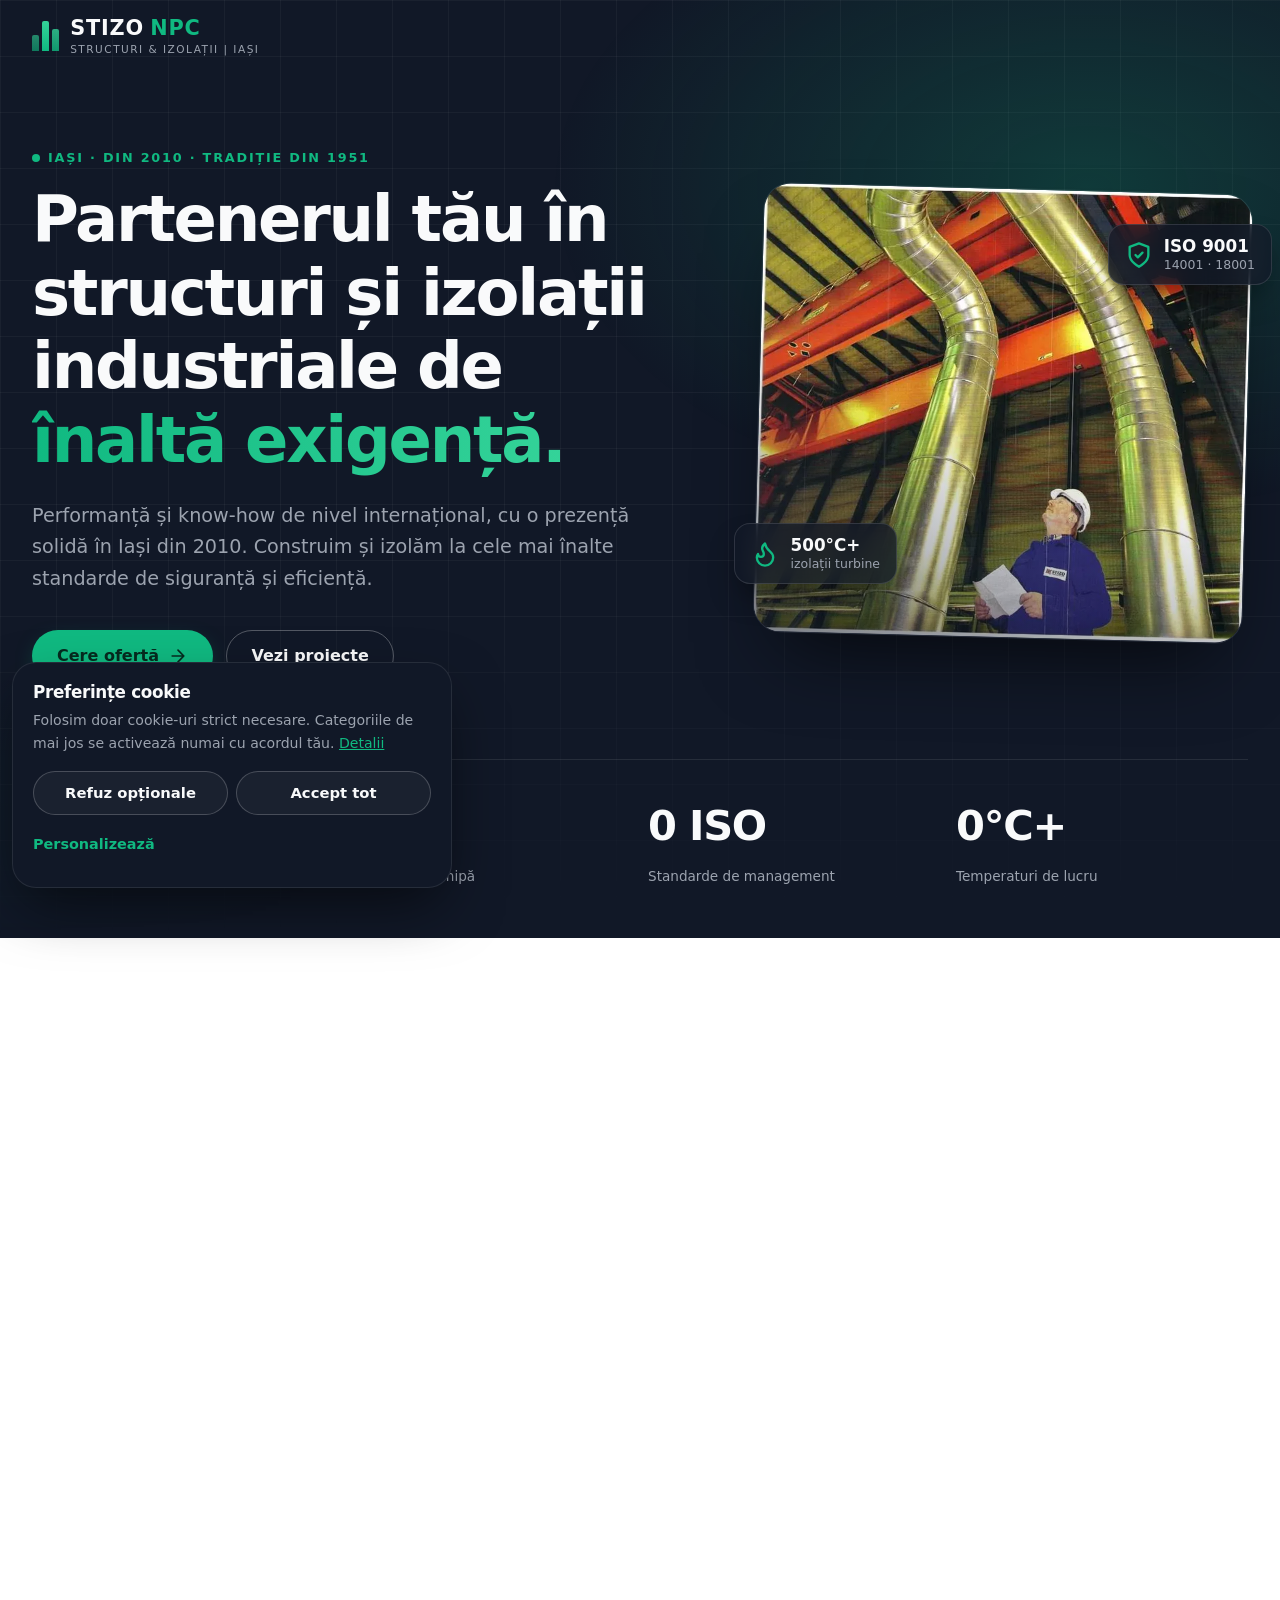
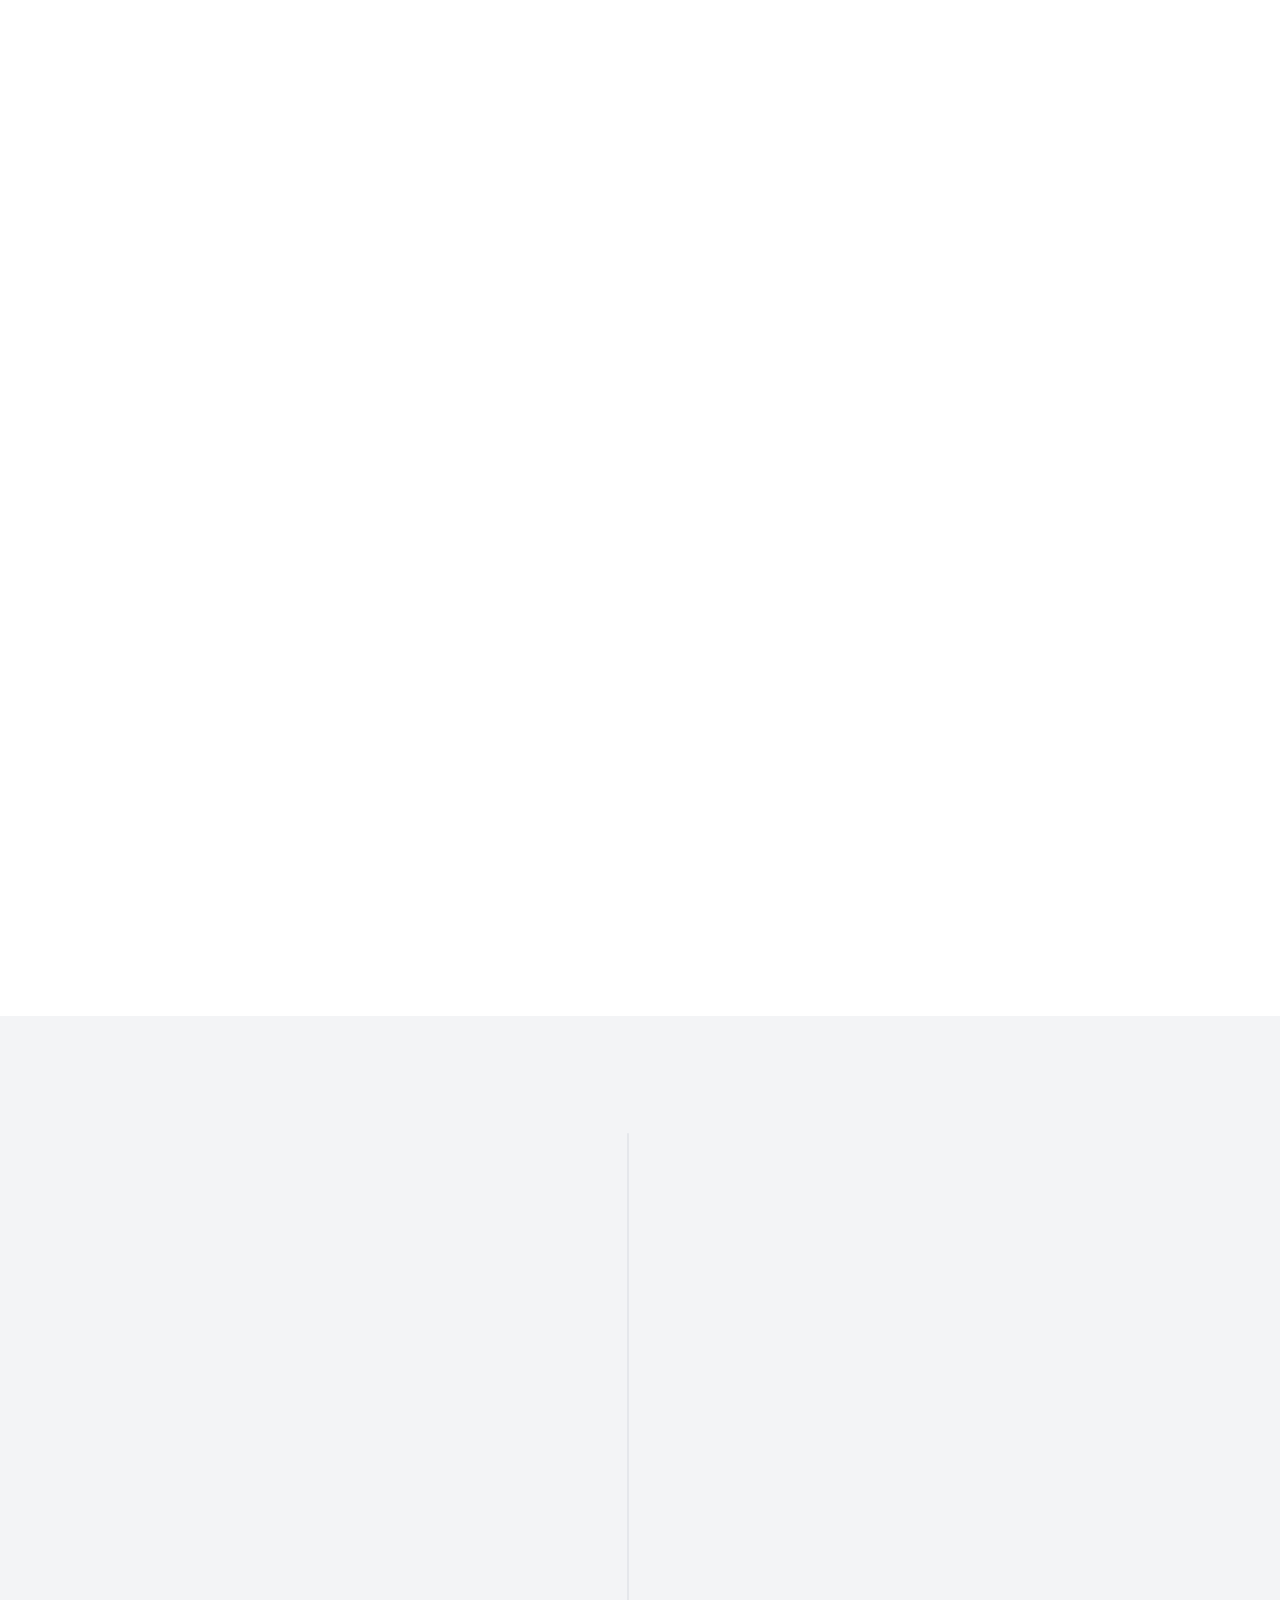
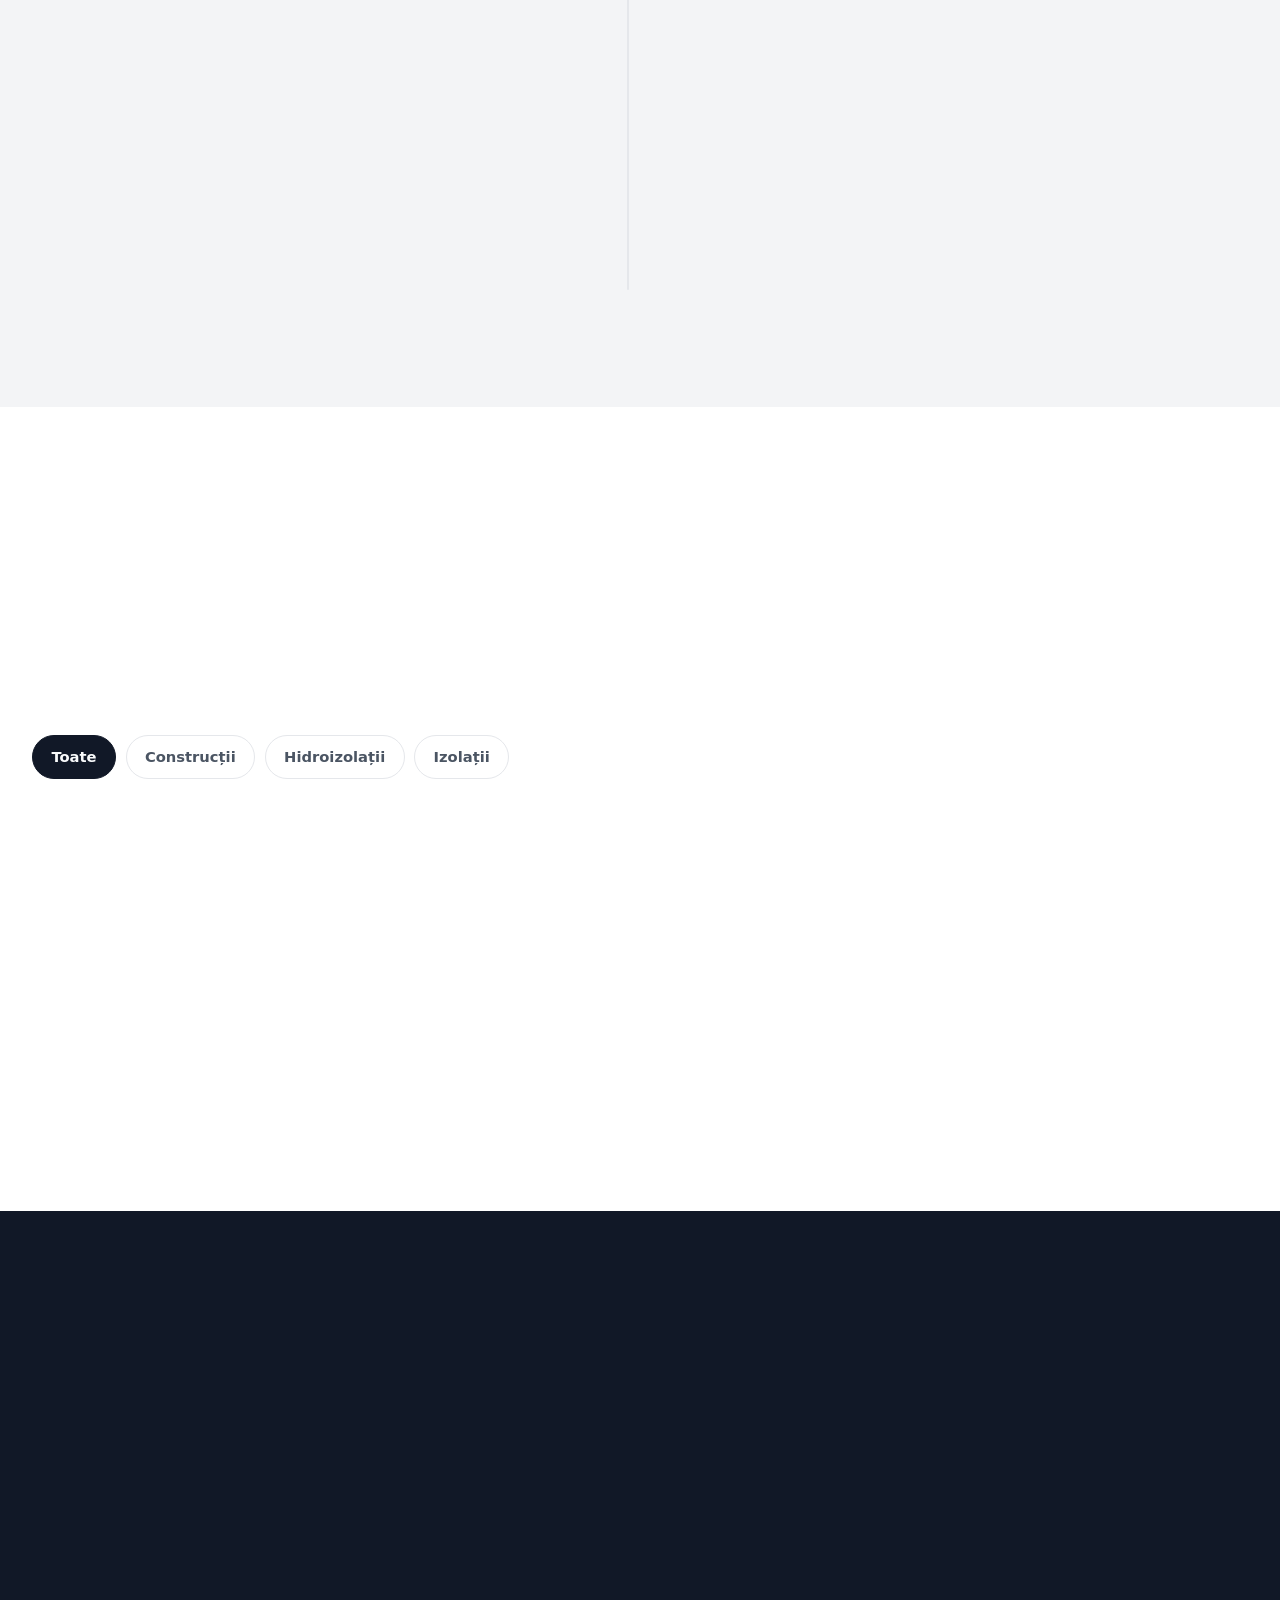
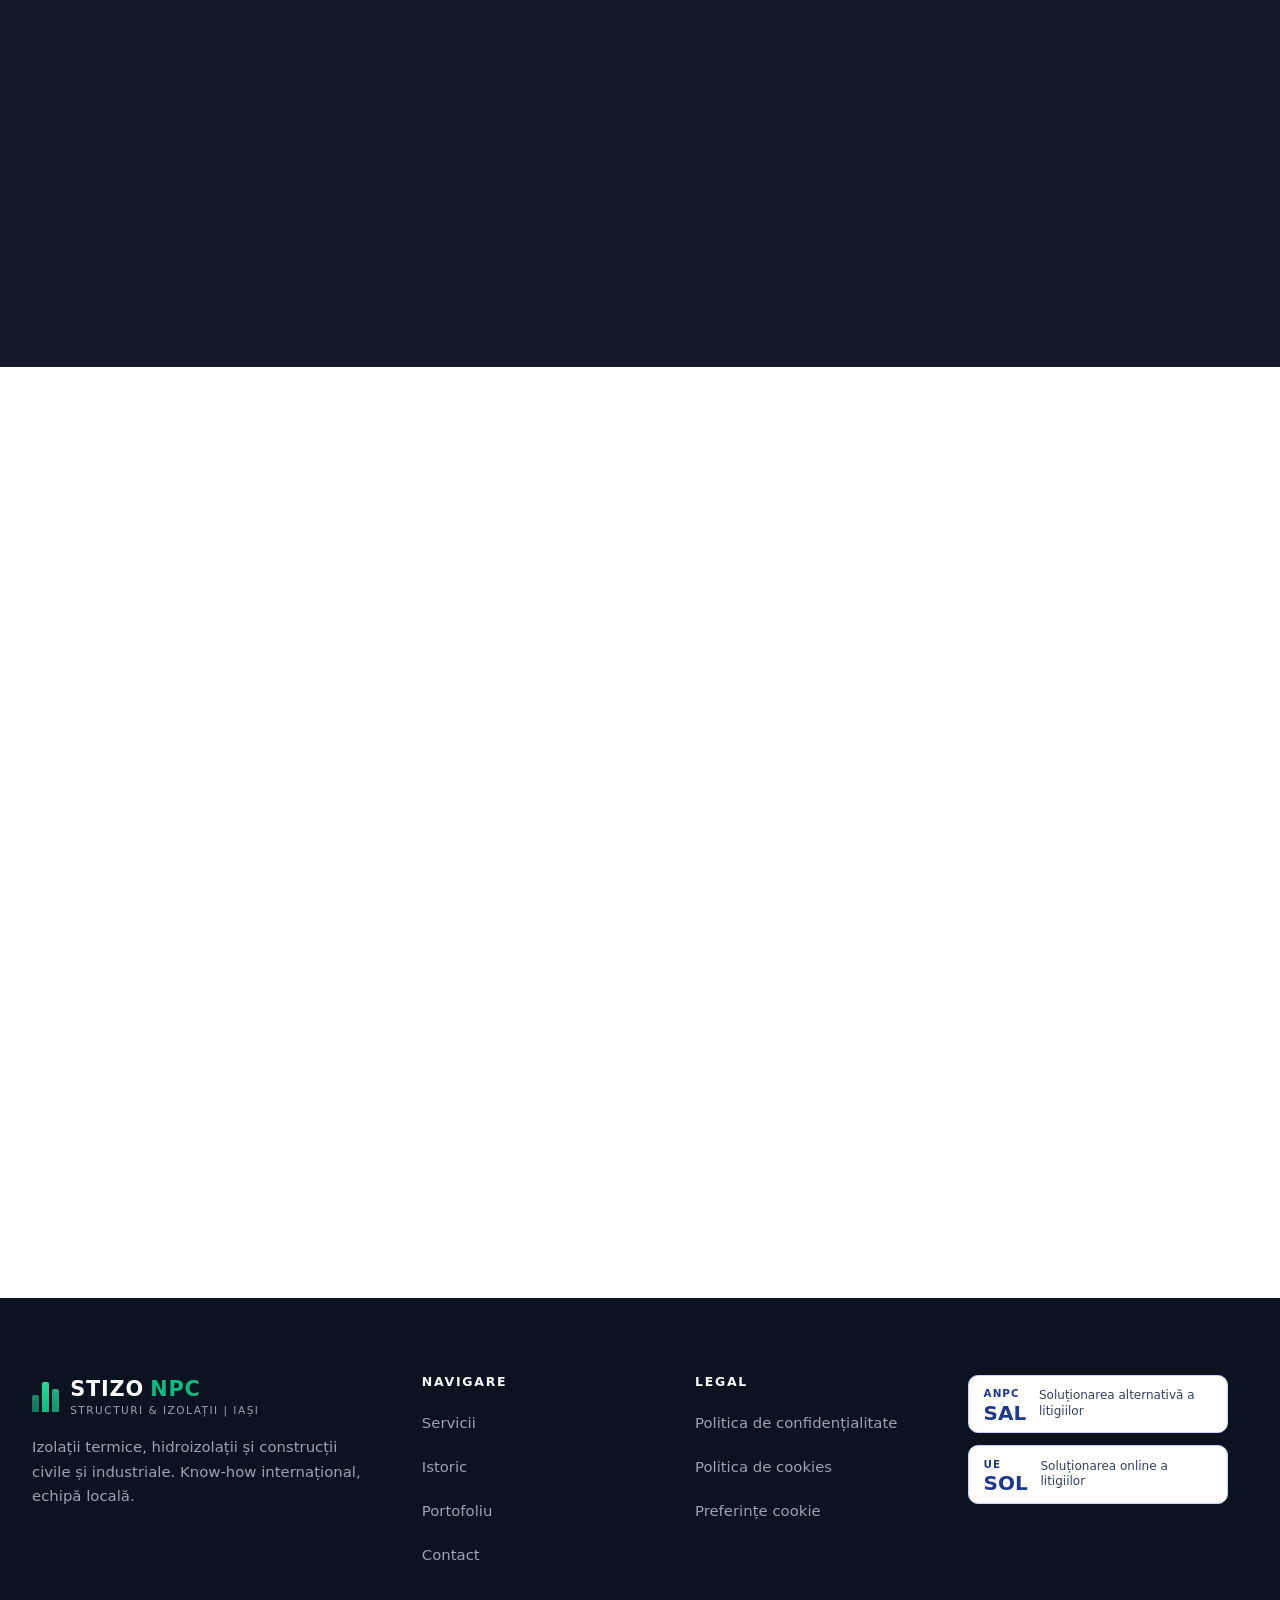
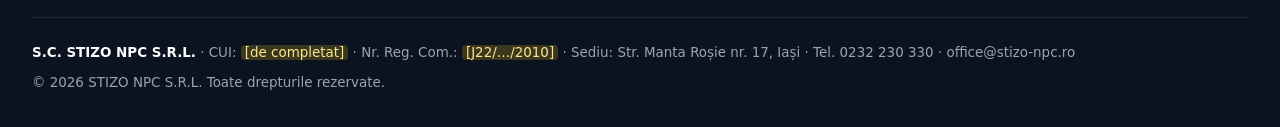
==== commit a8e71156: "Remove watermark and date stamp from Colegiul National photos Plain backgrounds were inpainted; deta" ====
--- a/stizo-npc/index.html
+++ b/stizo-npc/index.html
@@ -297,11 +297,11 @@
             </button>
           </li>
           <li class="project reveal" data-cat="constructii hidro">
-            <button type="button" class="project-btn" data-gallery="cni-1,cni-2,cni-3,cni-4,cni-5,cni-6,cni-7,cni-8" data-title="Colegiul Național Iași">
-              <span class="project-media">
-                <img src="img/cni-1.webp" width="440" height="330" loading="lazy" decoding="async" alt="">
+            <button type="button" class="project-btn" data-gallery="cni-3,cni-2,cni-4,cni-1,cni-6,cni-7,cni-8" data-title="Colegiul Național Iași">
+              <span class="project-media">
+                <img src="img/cni-3.webp" width="321" height="241" loading="lazy" decoding="async" alt="">
                 <span class="badge">Reparații capitale</span>
-                <span class="project-count"><svg class="i" aria-hidden="true"><use href="#i-images"/></svg>8</span>
+                <span class="project-count"><svg class="i" aria-hidden="true"><use href="#i-images"/></svg>7</span>
               </span>
               <span class="project-info">
                 <span class="project-title">Colegiul Național Iași</span>
